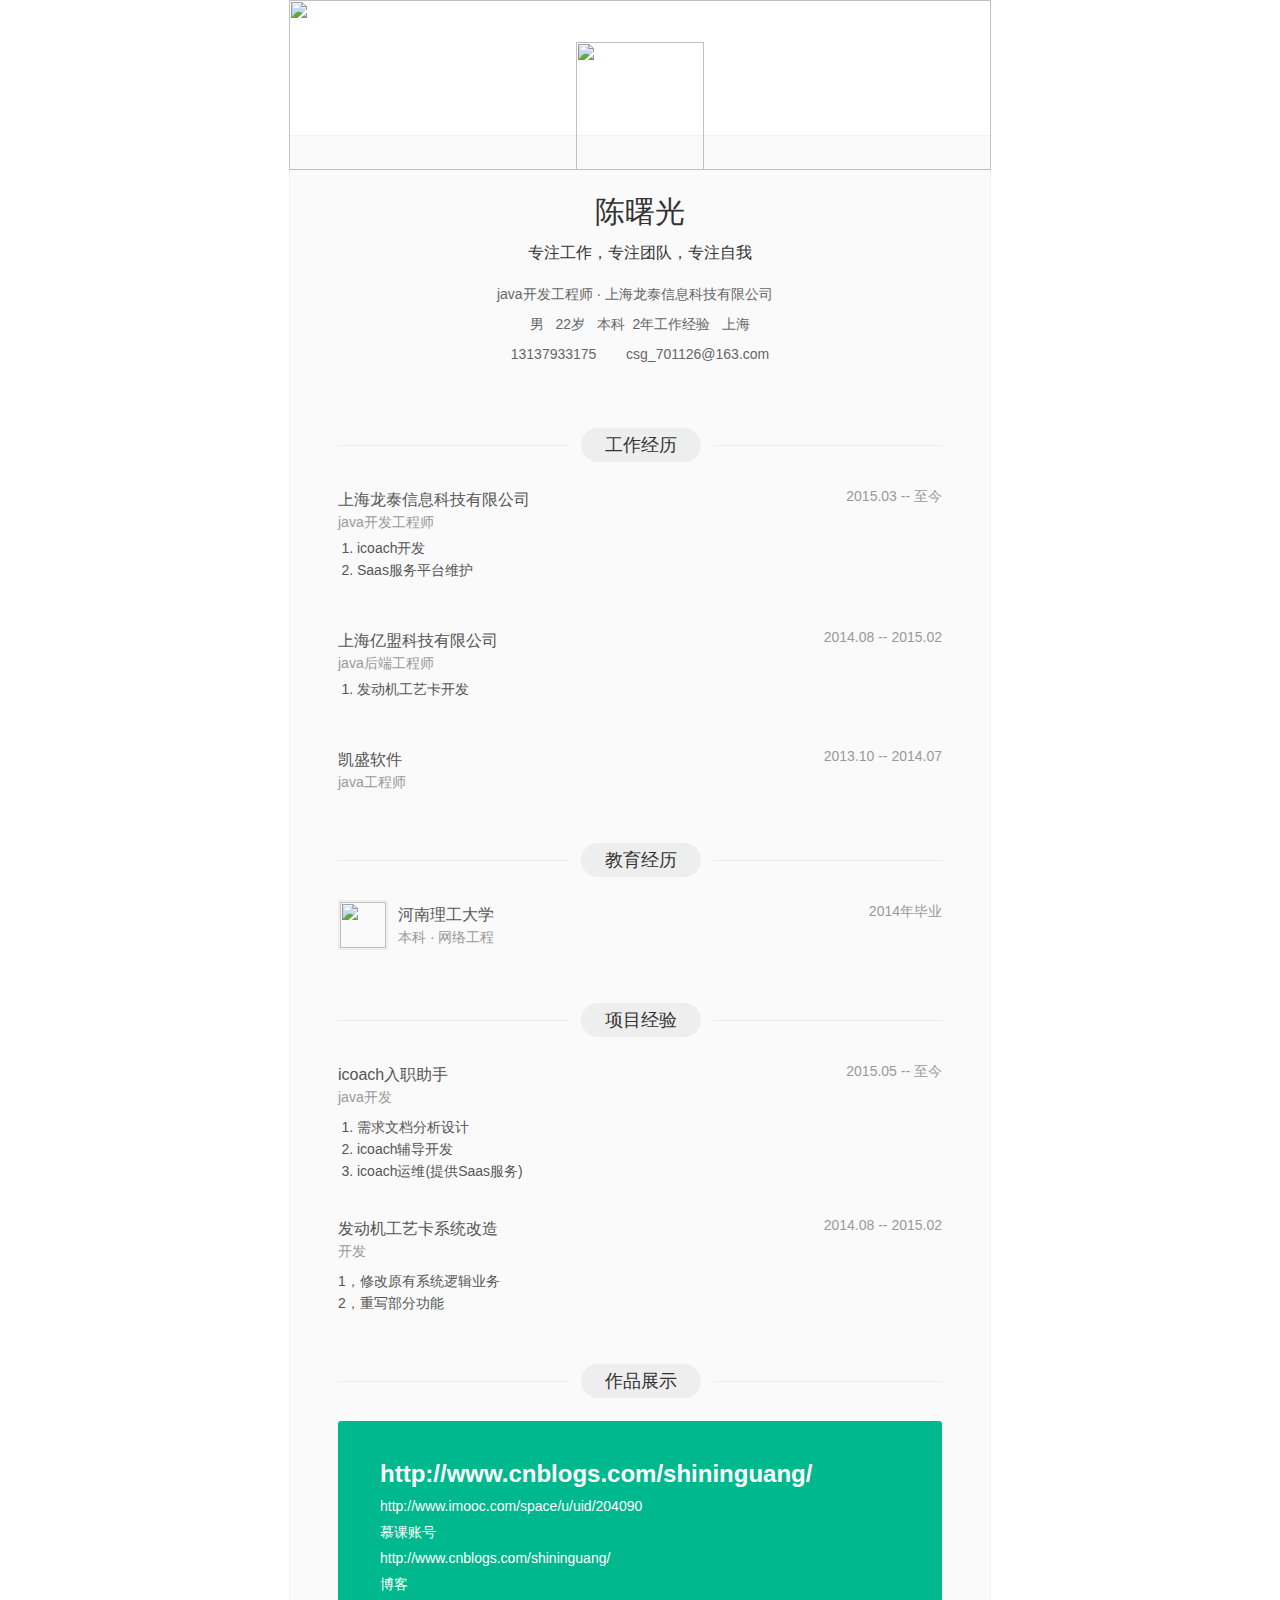
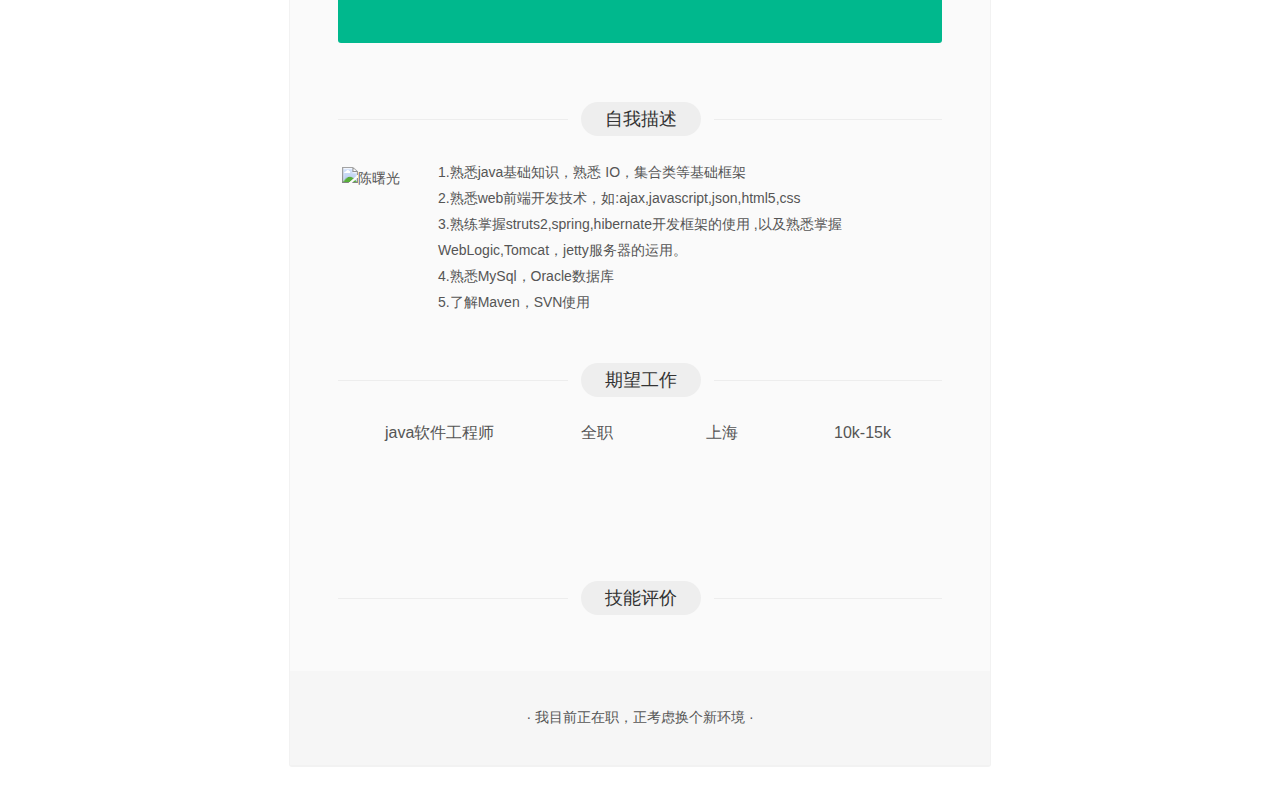
==== index.html @ 0f5e32e8 "Update index.html" ====
<!DOCTYPE HTML>
<html>
<head>
<meta http-equiv="X-UA-Compatible" content="IE=10;IE=9;IE=8;IE=7;IE=EDGE">
<meta http-equiv="Cache-Control" content="no-siteapp" />
<link rel="alternate" media="handheld" href="#" />
<link rel="stylesheet" type="text/css" href="stylesheets/resume.css" media="screen">
<meta charset="utf-8">
<title>陈曙光-java开发工程师-2年工作经验</title>
</head>
<body>
<div id="body">
    <div id="container">

	<div class="clearfixs mr_created mr_preview">
		<div class="mr_myresume_l mrcenter">
			<div id="mr_mr_head">
				<div class="m_portrait mr_top_bg">
					<img src="http://www.lagou.com//images/myresume/tou.png" class="opa" alt="" />
					<img src="http://www.lagou.com/image1/M00/06/23/CgYXBlTUe4uAPsIrAAAg6RRURH0422.png" width="120" height="120" alt="" />
				</div>
				<div class="mr_baseinfo">
					<i class="mr_left_bg"></i>
					<i class="mr_right_bg"></i>
					<div class="mr_p_name mr_w604 clearfixs">
						<span class="mr_name">陈曙光</span>
					</div>
					<div class="mr_p_introduce mr_w604 clearfixs">
						<span class="mr_intro">专注工作，专注团队，专注自我</span>
					</div>
					<div class="mr_p_info mr_infoed mr_w604 clearfixs">		
						<div class="info_t">
							<!--  需要加判断 -->
							<!-- 用户有工作经历没有教育经历 -->
								<!-- 如果用户选择的身份是教育经历 -->
									<span class="shenfen">
										<i></i>
										java开发工程师 · 上海龙泰信息科技有限公司
									</span>
								<!-- 否则根据用户是否是应届毕业生区分用户的身份 -->
						</div>						
						<div class="info_t">
							<span class="base_info"><i></i>男&nbsp;&nbsp;&nbsp;22岁&nbsp;&nbsp;&nbsp;本科
							<span class="job_span">&nbsp;2年工作经验</span><span class="birth_span dn">1992.10年出生</span>&nbsp;&nbsp;&nbsp;上海</span>
						</div>
						<div class="info_b">
							<span class="mobile"><i></i>13137933175</span>&nbsp;&nbsp;
							<span class="email"><i></i>csg_701126@163.com</span>
						</div>
						<div class="mr_sns">
						<!--   -------------------社交账号     -----------------       -->
						</div>
					</div>	
				</div>
			</div>	
			<!--                  工作经历                                                 -->
			<div class="mr_content">
				<div class="mr_w604">
					<div id="workExperience">
						<div>
							<div class="mr_moudle_head clearfixs">
								<div class="mr_head_l">
									<div class="mr_title">
										<span class="mr_title_l"></span><span class="mr_title_c"> 工作经历  </span><span class="mr_title_r"></span>
									</div>
								</div>
							</div>
							<div class="mr_moudle_content">
							<div class="list_show">
								<div class="mr_jobe_list">
								<div class="clearfixs">
									<div class="mr_content_l">
										<div class="l2">
											<h4>上海龙泰信息科技有限公司</h4>
											<span>java开发工程师</span>
										</div>
									</div>
									<div class="mr_content_r">
										<span>2015.03 -- 至今</span>
									</div>							
								</div>
								
								<div class="mr_content_m olpf">
									<ol>
 <li>icoach开发</li>
 <li>Saas服务平台维护</li>
</ol>
								</div>	
								</div>
								<div class="mr_jobe_list">
								<div class="clearfixs">
									<div class="mr_content_l">
										<div class="l2">
											<h4>上海亿盟科技有限公司</h4>
											<span>java后端工程师</span>
										</div>
									</div>
									<div class="mr_content_r">
										<span>2014.08 -- 2015.02</span>
									</div>							
								</div>
								
								<div class="mr_content_m olpf">
									<ol>
 <li>发动机工艺卡开发</li>
</ol>
								</div>	
								</div>
								<div class="mr_jobe_list">
								<div class="clearfixs">
									<div class="mr_content_l">
										<div class="l2">
											<h4>凯盛软件</h4>
											<span>java工程师</span>
										</div>
									</div>
									<div class="mr_content_r">
										<span>2013.10 -- 2014.07</span>
									</div>							
								</div>
								
								</div>
							</div>
							</div>						
						</div>
					</div>
					
					<div id="educationalBackground">
						<div>
							<div class="mr_moudle_head clearfixs">
								<div class="mr_head_l">
									<div class="mr_title">
										<span class="mr_title_l"></span><span class="mr_title_c">教育经历</span><span class="mr_title_r"></span>
									</div>
								</div>
								<!-- <div class="mr_head_r">
									<i></i><em>添加</em>
								</div> -->
							</div>
							<div class="mr_moudle_content">
							<div class="list_show">	
								<div class="clearfixs mb46 mr_jobe_list">
									<div class="mr_content_l">
										<div class="l1">
											<!-- 学校图片后台还没有给（待确认是否没有图片就不展示），参照工作经历 -->
											<img src="http://www.lagou.com/images/schoolBadge/f00c64aa94de47adae23fa635e32de83.jpeg"/>
										</div>
										<div class="l2">
											<h4>河南理工大学</h4>
											<span>本科 · 网络工程</span>
										</div>
									</div>
									<div class="mr_content_r">
										<span>2014年毕业</span>
									</div>							
								</div>
							</div>
							</div>						
						</div>
					</div>	
					
					<div id="projectExperience">
						<div>
							<div class="mr_moudle_head clearfixs">
								<div class="mr_head_l">
									<div class="mr_title">
										<span class="mr_title_l"></span><span class="mr_title_c">项目经验</span><span class="mr_title_r"></span>
									</div>
								</div>
							</div>
							<div class="mr_moudle_content" id="projectList">
								<div class="mr_jobe_list">
								<div class="clearfixs">
									<div class="mr_content_l">
										<div class="l2">
											<a class="projectTitle nourl">icoach入职助手</a>
											<p>java开发</p>
										</div>
									</div>
									
									<div class="mr_content_r">
										<span>2015.05 -- 至今</span>
									</div>							
								</div>
								<div class="mr_content_m olpf">
									<ol>
 <li>需求文档分析设计</li>
 <li>icoach辅导开发</li>
 <li>icoach运维(提供Saas服务)</li>
</ol>
								</div>	
								</div>	
								<div class="mr_jobe_list">
								<div class="clearfixs">
									<div class="mr_content_l">
										<div class="l2">
											<a class="projectTitle nourl">发动机工艺卡系统改造</a>
											<p>开发</p>
										</div>
									</div>
									
									<div class="mr_content_r">
										<span>2014.08 -- 2015.02</span>
									</div>							
								</div>
								<div class="mr_content_m olpf">
									<p>1，修改原有系统逻辑业务</p>
<p>2，重写部分功能</p>
								</div>	
								</div>	
							</div>						
						</div>
					</div>
					<!--                 作品展示                                                -->
					<div id="worksShow">
						<div>
							<div class="mr_moudle_head clearfixs">
								<div class="mr_head_l">
									<div class="mr_title">
										<span class="mr_title_l"></span><span class="mr_title_c">作品展示</span><span class="mr_title_r"></span>
									</div>
								</div>
							</div>
							<div class="mr_moudle_content">
								<div class="mr_work_online">
									<div class="mr_wo_show">
										<div>
											<div class="mr_c_r_t">
												&nbsp;
											</div>	
										</div>
										<div class="mr_self_site">
                                            <a class="mr_self_sitelink" href="http://www.cnblogs.com/shininguang/" target="_blank">http://www.cnblogs.com/shininguang/</a>
										</div>
										<div class="mr_wo_preview olpf"><p>http://www.imooc.com/space/u/uid/204090</p>
<p>慕课账号</p>
<p>http://www.cnblogs.com/shininguang/</p>
<p>博客</p></div>
									</div>																
								</div>
								
							</div>	
						</div>
					</div>	
					<!--               自我描述                                             -->
					<div id="selfDescription">
						<div>
							<div class="mr_moudle_head clearfixs">
								<div class="mr_head_l">
									<div class="mr_title">
										<span class="mr_title_l"></span><span class="mr_title_c">自我描述</span><span class="mr_title_r"></span>
									</div>
								</div>
							</div>
							<div class="mr_moudle_content clearfixs">
								<div class="mr_self_l">
									<!-- 自我描述头像为基本信息页面上传的头像，稍后和后台确认这个 -->
									<i></i>
									<img src="http://www.lagou.com/image1/M00/06/23/CgYXBlTUe4uAPsIrAAAg6RRURH0422.png" alt="陈曙光"/>
								</div>	
								<div class="mr_self_r">
									<p>1.熟悉java基础知识，熟悉 IO，集合类等基础框架 <br />2.熟悉web前端开发技术，如:ajax,javascript,json,html5,css <br />3.熟练掌握struts2,spring,hibernate开发框架的使用 ,以及熟悉掌握WebLogic,Tomcat，jetty服务器的运用。 <br />4.熟悉MySql，Oracle数据库<br />5.了解Maven，SVN使用</p> 								
								</div>														
							</div>						
						</div>
					</div>					
					<!--                   期望工作                                                  -->
					<div id="expectJob">
						<div>
						<div class="mr_moudle_head clearfixs mr_w604">
							<div class="mr_head_l">
								<div class="mr_title">
									<span class="mr_title_l"></span><span class="mr_title_c">期望工作</span><span class="mr_title_r"></span>
								</div>
							</div>
						</div>
						<div class="mr_moudle_content clearfixs mr_w604">
							<div class="expectjob_list">
								<input id="expHideId" type="hidden" value="$!expectJobses.id" />
								<div class="mr_job_info" data-id="$!expectJobses.id">
									<ul class="clearfixs">
										<li class="mr_name_li" ><i></i><span class="mr_job_name" title="java软件工程师">java软件工程师</span></li>
										<li class="mr_jobtype_li"> <i></i><span class="mr_job_type" title="$!expectJobses.positionType">全职</span></li>
										<li class="mr_city_li"> <i></i><span class="mr_job_adr" title="$!expectJobses.city">上海</span></li>
										<li class="mr_jobrange_li" ><i></i><span class="mr_job_range" title="$!expectJobses.salarys">10k-15k</span></li>
									</ul>
								</div>	
								<div class="mr_job_des">
									<i class="mr_job_t"></i>
									<i class="mr_job_b"></i>
									<div class="mr_expjob_content">
										<p>&nbsp;</p>
<p>&nbsp;</p>
									</div>	
								</div>
							</div>
						</div>						
					</div>
					</div>
					
					<div id="skillsAssess">
						<div>
							<div class="mr_moudle_head clearfixs">
								<div class="mr_head_l">
									<div class="mr_title">
										<span class="mr_title_l"></span><span class="mr_title_c">技能评价</span><span class="mr_title_r"></span>
									</div>
								</div>
							</div>
							<div class="mr_moudle_content">
							</div>						
						</div>
					</div>	
					
					<!--               自定义模块                                           -->
																			
				</div><!-- end  mr_w604 -->
				
				<div class="mr_self_state">
   	 				<div class="form_wrap mr_self_s resume_status">
						·&nbsp;我目前正在职，正考虑换个新环境&nbsp;·				   	 				
	   	 			</div>
				</div>
			</div>	
		  </div>
	    </div> 
	  </div><!-- end #container -->
	</div><!-- end #body -->
	<script src="javascript/resume.js" type="text/javascript"></script>
</body>
</html>
---- stylesheets/resume.css ----
body{margin: 0;padding: 0;font: 14px/22px "微软雅黑","宋体",Arial;color: #333;word-wrap: break-word;}
.clearfixs:before,.clearfixs:after{content:"";display:table;}
.clearfixs:after{display:block;clear:both;}
.clearfixs{*zoom:1;}
input[type="text"]:focus{border:1px solid #32dbb3;}
.mr_created input[type="text"]:focus{border-width:1px;}
.mr_content input[type="text"]:focus{border:none;}
.mr_created input{border:none;}
a:hover{color:#00b88d;}
.fl{float:left;}
h1, h2, h3, h4, h5 {
font-weight: normal;
}
/* 为创建在线简历 */
.dn{display:none;}
.mr_created input,.mr_created textarea{font-size:14px;}
.mr_uncreate *{list-style:none;}
.mr_uncreate *,.mr_created *{margin:0;padding:0;}
.mr_created .city_s .xl_list ,.mr_uncreate .city_s .xl_list{height:130px;}
.mr_created .mr_selCity,.mr_uncreate .mr_selCity{top:0;}
.mr_created .mr_selCity ul.mr_province ul,.mr_uncreate .mr_selCity ul.mr_province ul{width:287px;height:110px;padding:10px;}
.mr_created #mr_mr_head *,.mr_created .mr_myresume_r *{list-style:none;}
.mr_created #mr_mr_head{margin-bottom:0;}
.mr_created .mr_baseinfo{border-bottom:none;border-bottom-right-radius:0px;border-bottom-left-radius:0px;}
.mr_created .mr_infoed{margin-bottom:0px;}
.mr_myresume_l{float:left;width:702px;margin-bottom:20px;}
#mr_mr_head{margin-bottom:22px;}
.mr_created #mr_mr_head{margin-bottom:0;}
.mr_created #mr_mr_head *,.mr_created .mr_myresume_r *{list-style:none;}
.mr_top_bg{position:relative;height:135px;background:url(http://www.lagou.com/images/myresume/head_bg.jpg);z-index:2;}
.mr_top_bg *{position:absolute;width:128px;height:128px;top:42px;left:287px;}  
.mr_top_bg .opa{top:0px;left:0;width:100%;height:170px;z-index:2;}
.mr_top_bg input{opacity:0;filter:alpha(opacity:0);cursor:pointer;border-radius:50%;}
.mr_top_bg .shadow{width:116px;height:116px;top:47px;left:293px;display:none;}
.mr_baseinfo{position:relative;min-height:118px;padding:56px 0 10px 0;background-color: #fafafa;border:1px solid #f2f2f2;border-bottom-right-radius:3px;border-bottom-left-radius:3px;}
.mr_left_bg,.mr_right_bg{position:absolute;background: url(http://www.lagou.com/images/myresume/top_bg.png) no-repeat;width:12px;height:34px;top:76px;}
.mr_left_bg{left:-1px;background-position:0 0;}
.mr_right_bg{right:-2px;background-position:-40px 0;}
.mr_my_qr{position:absolute;cursor:pointer;z-index:10;right:52px;top:0;width:48px;height:50px;background:#f2f2f2 url(http://www.lagou.com/images/myresume/qr_bg.png) 10px 10px no-repeat;}
.mr_my_qr .dropdown_menu {width:288px;height:154px;background:url(http://www.lagou.com/images/qr/saowo_bg.png) no-repeat;color: #fff;display:block;padding:18px 8px 8px 8px;margin:50px 0 0 -220px;opacity: 0;visibility: hidden;-webkit-transition:.25s;transition:.25s;}
.open>.dropdown_menu{margin-top:58px !important;*margin:70px 0 0 -220px !important;opacity:1;visibility:visible}

.mr_w604{width:604px;margin:0 auto;}
.mr_p_name{height:40px;line-height:38px;margin-bottom:8px;}
.mr_name{display:block;height:40px;width:468px;margin:0 auto;line-height:40px;font-size:30px;color:#333;text-align:center;}
.mr_intro{display:block;color:#333;text-align:center;margin:0 auto;}
.mr_p_introduce .mr_intro{font-size:16px;width:468px;line-height:26px;}
.mr_p_introduce .mr_intro_grey{color:#bdbdbd;font-style: italic;}
.mr_edit{float:right;margin-right:12px;cursor:pointer;}
.mr_edit em{font-size:16px;color:#00b38a;}
.mr_edit i{display:inline-block;width:12px;height:14px;background:url(../images/myresume/icons_mr.png) -53px -6px no-repeat;margin-right:7px;}
.mr_edit *{vertical-align: middle;}
.mr_active{background-color: #fefef2;}
/* 未创建在线 基本信息 */
.mr_myresume_l input{margin:0;}
.mr_p_info{position:relative;color:#666;padding:5px 0 7px 0;}
.mr_p_info .mr_edit{position:absolute;right:0px;top:4px;}
.mr_edit i {display: inline-block;width: 12px;height: 14px;background: url(http://www.lagou.com/images/myresume/icons_mr.png) -53px -6px no-repeat;margin-right: 7px;}
.mr_name_edit,.mr_intro_edit{padding-left:154px;margin-bottom:8px;}
.mr_name_edit input,.mr_name_edit a,.mr_intro_edit input,.mr_introduce_edit *{vertical-align: middle;}
.mr_name_edit .ed_name,.mr_intro_edit .ed_name{width:368px; height:30px;border:1px solid #eeeff1;-moz-border-radius:3px;-webkit-border-radius:3px;border-radius:3px;margin:0;text-align:center;font: 30px/30px "微软雅黑","宋体",Arial;margin-right:12px;}
.mr_name_edit input[type="text"]:focus,.mr_intro_edit input[type="text"]:focus{border-width:1px;}
.mr_name_edit .save,.mr_intro_edit .save{border:none;margin:0;display:inline;padding:0 11px;*padding:0 4px;font-size:14px;height:30px;text-align:center;line-height:30px;color:#fff;background-color: #00b38a;-moz-border-radius:3px;-webkit-border-radius:3px;border-radius:3px;margin-right:12px;}
.mr_intro_edit .ed_name{font-size:16px;}
.mr_name_edit .cancel,.mr_intro_edit .cancel{color:#00b38a;}
.mr_p_info .info_t{text-align:center;margin-bottom:8px;}
.mr_p_info .info_b{text-align:center;}
.mr_p_info .mobile{margin-right:18px;}
.mr_p_info .mobile i{width:12px;height:14px;background-position:-131px -70px;}
.mr_p_info .email i{width:14px;height:10px;background-position:-150px -73px;}
.mr_info_edit{padding:40px 0 50px 155px;background-color:#fefef2;}
.mr_info_edit label{display:block;color:#afafa9;padding-bottom:4px;padding-left:3px;}
.mr_info_on{padding-left:83px;}
.form_wrap{position:relative;cursor:pointer;width:396px;height:46px;border:1px solid #f1f3e9;background-color:#fff;-moz-border-radius:3px;-webkit-border-radius:3px;border-radius:3px;margin-bottom:9px;}
.form_wrap .mr_button{text-align:left;padding-left:17px;width:327px;height:46px;background-color:#fff;}
.form_wrap .mr_input{width:327px;padding:0 0 0 17px;border:none;height:46px;}
.form_wrap .mr_input:focus{border:none;}
.form_wrap  .mr_selCity{width:395px;}
.form_wrap_y .mr_button{width:150px;}
.mr_sns_m .mr_button:focus{border:none;}
.mr_sj{position:absolute;right:18px;top:20px;border: 6px solid #fff;border-color: #d3d3d3 transparent transparent;display: block;font-size: 0px;height: 0;width: 0;}
.form_wrap_y .xl_list{width:190px;}
.xl_list{position:absolute;top:49px;left:-1px;z-index:2;width:395px;background-color:#fff;border:1px solid #e7e7e7;box-shadow:2px 2px 4px #efefe4;-moz-border-radius:3px;-webkit-border-radius:3px;border-radius:3px;}
.xl_list li{height:36px;line-height:36px;padding-left:17px;}
.xl_list li:hover{background-color:#f4f4f4;}
.xl_list .mr_selCity{margin:0;}
.xl_list *{list-style:none;}
.form_wrap_y{width:188px;}
.mr_basic .mr_basicform .mr_topdegree ul li,.mr_basic .mr_basicform .mr_workyear ul li,.mr_selCity ul.mr_province li,.mr_selCity ul.mr_province li,.mr_education ul li{ height: 33px;font-size: 14px;padding-left: 15px;line-height: 33px; cursor: pointer;}
.mr_selCity ul.mr_province li{padding: 0;text-align: center;}
.mr_selCity{height: 130px; background: #fff;width: 300px; overflow: hidden; margin-left: -1px;top: 45px; position: absolute;box-shadow:2px 2px 4px #efefe4;-moz-border-radius:3px;-webkit-border-radius:3px;border-radius:3px;border:1px solid #e7e7e7;}
.mr_selCity{height: 130px; background: #fff;width: 300px; overflow: hidden; margin-left: -1px;top: 45px; position: absolute;box-shadow:2px 2px 4px #efefe4;-moz-border-radius:3px;-webkit-border-radius:3px;border-radius:3px;border:1px solid #e7e7e7;}
.mr_selCity ul.mr_province{width: 90px; border-right: 1px solid #ececec;font-size: 14px;text-align: center;line-height: 33px; height: 130px; overflow: auto;}
.mr_selCity ul.mr_province li span{ cursor: pointer; display: inline-block;width: 73px;}
.mr_selCity ul.mr_province li ul{position: absolute;top:0;left: 90px;width: 209px;height: 130px;overflow: auto; color: #555}
.mr_selCity ul.mr_province li ul li{float: left;padding: 0px 8px;border-radius: 3px;margin:4px;height: 23px; line-height: 23px; cursor: pointer;}
.mr_locks{position:absolute;width:30px;height:30px;top:8px;right:8px;background:url(http://www.lagou.com/images/myresume/icons_mr.png) -144px -83px no-repeat;}

/*已创建在线简历*/
.mr_p_introduce{min-height:34px;line-height:32px;margin-bottom:4px;}
.mr_add_m{position:absolute;top:44px;left:0;padding:18px 0 0 20px;background-color:#fff;z-index:2;border:1px solid #e7e7e7;box-shadow:2px 2px 4px #efefe4;-moz-border-radius:3px;-webkit-border-radius:3px;border-radius:3px;}
.mr_add_m li.mr0{margin-right:0;}
.mr_month .mr0{margin-right:0;}
.mr_year_se span i,.mr_year_se span em{vertical-align:middle;}
.mr_year_se i{margin-right:11px;}
.mr_years,.mr_man{margin-right:12px;}
span.mr_man,span.mr_women{width:63px;padding-left:27px;color:#b5b5b5;;height:46px;line-height:46px;border:1px solid #f1f3e9;background-color:#fff;-moz-border-radius:3px;-webkit-border-radius:3px;border-radius:3px;cursor:pointer;}
span.active{color:#333;}
span.mr_man i,span.mr_women i{display:inline-block;width:16px;height:16px;background:url(http://www.lagou.com/images/myresume/icons_mr.png) no-repeat;}
span.mr_man i{background-position:-4px -25px;}
span.mr_man i.active{background-position:-4px -5px;}
span.mr_women i{background-position:-27px -25px;}
span.mr_women i.active{background-position:-27px -5px;}
.sns_area .mr_sns_m{position:relative;width:534px;margin-bottom:16px;}
.mr_add_sns{position:relative;}
.mr_add_sns i,.mr_add_sns em{vertical-align:middle;}
.mr_add_sns i{display:inline-block;margin-right:10px;width:15px;height:15px;background:url(http://www.lagou.com/images/myresume/icons_mr.png) -5px -69px no-repeat;}
.mr_add_sns em{color:#afafa9;}
.mr_add_m i,.mr_add_m em{position:absolute;background:none;top:-16px;border: 8px solid #e7e7e7;border-color: transparent transparent #e7e7e7;display: block;font-size: 0px;height: 0;width: 0;}
.mr_add_m em{border-color: transparent transparent #fff;top:-15px;}
.mr_add_m ul{width:276px;}
.mr_add_m li{float:left;width:42px;height:42px;margin:0 4px 10px 0;}
.mr_add_m li.mr0{margin-right:0;}
.mr_add_m .sns1{background:url(http://www.lagou.com/images/myresume/sns_bg.png) -2px 3px no-repeat;}
.mr_add_m .sns2{background:url(http://www.lagou.com/images/myresume/sns_bg.png) -54px 3px no-repeat;}
.mr_add_m .sns3{background:url(http://www.lagou.com/images/myresume/sns_bg.png) -106px 3px no-repeat;}
.mr_add_m .sns4{background:url(http://www.lagou.com/images/myresume/sns_bg.png) -158px 3px no-repeat;}
.mr_add_m .sns5{background:url(http://www.lagou.com/images/myresume/sns_bg.png) -210px 3px no-repeat;}
.mr_add_m .sns6{background:url(http://www.lagou.com/images/myresume/sns_bg.png) -261px 3px no-repeat;}
.mr_add_m .sns7{background:url(http://www.lagou.com/images/myresume/sns_bg.png) -312px 3px no-repeat;}
.mr_add_m .sns8{background:url(http://www.lagou.com/images/myresume/sns_bg.png) -364px 3px no-repeat;}
.mr_add_m .sns9{background:url(http://www.lagou.com/images/myresume/sns_bg.png) -415px 3px no-repeat;}
.mr_add_m .sns10{background:url(http://www.lagou.com/images/myresume/sns_bg.png) -467px 3px no-repeat;}
.mr_add_m .sns11{background:url(http://www.lagou.com/images/myresume/sns_bg.png) -518px 3px no-repeat;}
.mr_add_m .sns12{background:url(http://www.lagou.com/images/myresume/sns_bg.png) -570px 3px no-repeat;}

.mr_add_m .sns1.active{background:url(http://www.lagou.com/images/myresume/sns_bg.png) -1px -43px no-repeat;}
.mr_add_m .sns2.active{background:url(http://www.lagou.com/images/myresume/sns_bg.png) -54px  -43px no-repeat;}
.mr_add_m .sns3.active{background:url(http://www.lagou.com/images/myresume/sns_bg.png) -106px  -43px no-repeat;}
.mr_add_m .sns4.active{background:url(http://www.lagou.com/images/myresume/sns_bg.png) -158px  -43px no-repeat;}
.mr_add_m .sns5.active{background:url(http://www.lagou.com/images/myresume/sns_bg.png) -210px  -43px no-repeat;}
.mr_add_m .sns6.active{background:url(http://www.lagou.com/images/myresume/sns_bg.png) -261px  -43px no-repeat;}
.mr_add_m .sns7.active{background:url(http://www.lagou.com/images/myresume/sns_bg.png) -313px  -43px no-repeat;}
.mr_add_m .sns8.active{background:url(http://www.lagou.com/images/myresume/sns_bg.png) -364px  -43px no-repeat;}
.mr_add_m .sns9.active{background:url(http://www.lagou.com/images/myresume/sns_bg.png) -415px  -43px no-repeat;}
.mr_add_m .sns10.active{background:url(http://www.lagou.com/images/myresume/sns_bg.png) -467px  -43px no-repeat;}
.mr_add_m .sns11.active{background:url(http://www.lagou.com/images/myresume/sns_bg.png) -518px  -43px no-repeat;}
.mr_add_m .sns12.active{background:url(http://www.lagou.com/images/myresume/sns_bg.png) -570px  -43px no-repeat;}
.mr_add_op{padding:10px 0;margin-left:-20px;background-color:#fafafa;}
.mr_add_op a{vertical-align:middle;}
.mr_add_op .mr_none_my{float:left;color:#b5b5b5;padding:6px 0;margin-left:20px;}
.mr_add_op .sns_cancel,.mr_add_op .sns_save{float:right;padding:6px 13px;text-align:center;}
.mr_add_op .sns_save{background-color:#00b88d;color:#fff;-moz-border-radius:3px;-webkit-border-radius:3px;border-radius:3px;}
.sns_add{cursor:pointer;}
.mr_sns_m i{position:absolute;left:-43px;top:7px;width:30px;height:30px;background:url(http://www.lagou.com/images/myresume/sns_bg.png) no-repeat;}
.mr_sns_m .mr_button{width:467px;padding:0 0 0 17px;border:none;}
.mr_sns_m em{position:absolute;width:20px;height:20px;right:10px;top:13px;}
.mr_sns_m .mr_ok{background:url(http://www.lagou.com/images/myresume/icons_mr.png) -4px -46px no-repeat;}
#expectJob .mr_moudle_content{padding-bottom:25px;}
/*在线简历页面主内容区域*/
.mr_myresume_l .mr_content{padding-top:26px;background-color: #fafafa;border: 1px solid #f2f2f2;border-bottom:2px solid #f2f2f2;border-top:none;border-bottom-right-radius: 3px;border-bottom-left-radius: 3px;}
.mr_moudle_head{margin-bottom:23px;}
#customBlock .mr_moudle_head{margin-bottom:33px;}
.mr_moudle_head .mr_head_l{float:left;}
.mr_moudle_head .mr_head_r{float:right;margin-top:3px;cursor:pointer;}
.mr_title span{vertical-align:middle;display:inline-block;}
.mr_title .mr_title_l{width:230px;height:0;border-top:1px solid #ededed;}
.mr_title .mr_title_c{font-size:18px;padding:6px 24px;text-align:center;background-color:#eee;-moz-border-radius:26px;-webkit-border-radius:26px;border-radius:26px;margin:0 13px;}
.mr_title .mr_title_r{width:152px;height:0;border-top:1px solid #ededed;}
.mr_moudle_head .mr_head_r *{vertical-align:middle;}
.mr_moudle_head .mr_head_r em{font-size:16px;color:#00b88d;}
.mr_moudle_head .mr_head_r i{display: inline-block;width: 15px;height: 15px;background: url(http://www.lagou.com/images/myresume/icons_mr.png) -5px -69px no-repeat;margin-right:6px;}
.mr_moudle_content{padding-bottom:21px;color:#555;font-size:14px;} /* 块  margin-bottom 48*/
.mr_moudle_content .mr_content_l{float:left;max-width: 445px;}
.mr_moudle_content .mr_content_r{float:right;}
.mr_content_l .l1{float:left;margin-right:10px;}
.mr_content_l .l2{position: relative;float: left;padding-top: 10px;max-width: 380px;}
#workExperience .mr_content_l .l2,#educationalBackground .mr_content_l .l2{padding-top:4px;}
.mr_content_l .l2 a.projectTitle{/* position:relative; */font-size:16px;color:#555;text-decoration:none}
.mr_content_l .l2 a.projectTitle:hover{color:#00b88d}
.mr_content_l .l2 a.nourl{cursor:default;}
.mr_content_l .l2 a.nourl:hover{color:#555;}
.mr_content_l .l2 p{color:#999;}
.mr_content_l .l2 a.projectTitle span{position:absolute;top:14px;right:-18px;width:12px;height:12px;background:url(http://www.lagou.com/images/myresume/icons_mr.png) -95px -197px no-repeat;}
.mr_content_l .l1 img{width:46px;height:46px;border:2px solid #eee;}
.mr_content_l .l2 h4{font-size:16px;}
.mr_content_l .l2 span{color:#999;display:block;}
.mr_c_r_t{text-align:right;margin:5px 0 2px 0;*margin-top:8px;float:none;}
.mr_content_r span{color:#999;}
.mr_content_m{padding:14px 0 0 0px;*padding-left:1px;color:#555;}
.mb46{margin-bottom:46px;}
.mr_jobe_list{padding-bottom:44px;}
/* #educationalBackground .mr_moudle_content{padding-bottom:15px;} */
.mr_wo_show{padding:13px 18px 46px 42px;background-color:#00b88d;margin-bottom:38px;-moz-border-radius:3px;-webkit-border-radius:3px;border-radius:3px;}
.mr_wo_show p{line-height:26px;color:#fff;}
.mr_self_site{color:#fff;margin-bottom:8px;font-size:24px;}
.mr_self_sitelink {font-weight:bold;text-decoration:none;/* display:inline-block;width:558px; */word-break:break-all;color: #fff;}
.mr_self_sitelink:hover{color:#fff;}
.mr_wo_show .mr_c_r_t em{color:#50f9d2;}
.mr_wo_show .mr_c_r_t i{background:url(http://www.lagou.com/images/myresume/icons_mr.png) -131px -115px no-repeat;}
.wh43{width:100%;}
.mr_work_upload .l2 span{display:inline-block;}
.mr_wu_con .mr_work_title{margin:0 6px;}
.mr_wu_show{margin-bottom:20px;}
.mr_wu_show .mr_c_r_t{padding-top:4px;}
.mr_wu_con .l2 span{color:#333;}
.mr_wu_show .mr_wu_con_m{color:#555;}
.mr_self_l{position:relative;height:81px;}
#selfDescription .mr_head_r i,#expectJob .mr_head_r i,#skillsAssess .mr_head_r i,#customBlock .mr_head_r i{display: inline-block;width: 15px;height: 15px;background: url(http://www.lagou.com/images/myresume/icons_mr.png) -53px -6px no-repeat;margin-right: 7px;}
/* .mr_self_l img{width:73px;height:73px;border-radius:50%;border:4px solid #f7f7f7;box-shadow:0px 2px 3px #dfdfdf;} */
.mr_self_l img{position:absolute;left:4px;width:73px;height:73px;top:8px;}
.mr_self_l i{position:absolute;z-index:2;width:81px;height:81px;background:url(http://www.lagou.com/images/myresume/mr_txs.png) no-repeat;} 
.mr_moudle_content .mr_self_l{float:left;width:100px;padding-top:5px;}
.mr_moudle_content .mr_self_r{float:left;width:504px;color:#555;line-height:26px;}
#selfDescription .mr_moudle_content{padding-bottom:48px;}
#expectJob .expectjob_list{position:relative;}
#expectJob .mr_job_des i{position:absolute;width:32px;height:31px;background:url(http://www.lagou.com/images/myresume/icons_mr.png) no-repeat;}
#expectJob .mr_moudle_content .mr_job_t{left:0;top:1px;background-position:-160px -110px;}
#expectJob .mr_moudle_content .mr_job_b{right:0;bottom:5px;background-position:-160px -153px;}
.mr_moudle_content .mr_job_info{text-align:center;padding-left:28px;}
.mr_job_info{color:#555;}
.mr_job_info li{list-style:none;float:left;text-align:left;height:24px;line-height:24px;overflow:hidden;white-space:nowrap;text-overflow: ellipsis;}
.mr_name_li{width:188px;}
.mr_jobtype_li{width:128px;}
.mr_city_li{width:124px;}
.mr_sns .sns10 span{min-width:56px;}
.mr_jobrange_li{width:94px;}
.mr_job_info i{display:inline-block;margin-right:10px;background:url(http://www.lagou.com/images/myresume/icons_mr.png) no-repeat;}
.mr_name_li i{width:9px;height:19px;background-position:-97px -220px;}
.mr_jobtype_li i{width:17px;height:17px;background-position:-93px -247px;}
.mr_city_li i{width:14px;height:17px;background-position:-93px -273px;}
.mr_jobrange_li i{width:18px;height:18px;background-position:-92px -294px;}
.mr_job_info li *{vertical-align:middle;}
.mr_job_info li{overflow:hidden;white-space:nowrap;text-overflow: ellipsis;}

.mr_job_info p .mr_333{color:#333;}
.expectjob_list .mr_job_des {position:relative;margin-top:28px;padding:15px 38px 25px 50px;}.mr_moudle_content .mr_job_info{text-align:center;}
.mr_job_info{color:#555;}
.mr_job_info p .mr_333{color:#333;}
.expectjob_list .clearfixs li{font-size:16px;}
/* 
#skillsAssess{padding-bottom:50px;}
.mr_skill_con{padding-left:20px;margin-bottom:18px;}
.mr_skill_con span{vertical-align:middle;display:inline-block;}
.mr_skill_con .mr_skill_name{width:90px;height:22px;text-align:right;margin-right:13px;word-wrap:break-word;white-space:nowrap;overflow:hidden;text-overflow: ellipsis;}
.mr_skill_con .mr_skill_name:after{
content:"...";
}
.mr_skill_con .mr_skill_plan{position:relative;width:420px;height:8px;border-radius:4px;background-color:#eee;margin-right:21px;overflow:hidden;}
.mr_skill_plan em{position:absolute;left:0;top:0;display:inline-block;height:8px;width:370px;background-color:#00b88d;border-radius:4px;overflow:hidden;} */
#skillsAssess{padding-bottom:12px;}
.mr_skill_con{padding-left:16px;margin-bottom:14px;position:relative;}
.mr_skill_con span{vertical-align:middle;display:inline-block;}
.mr_skill_con .mr_skill_name{width:90px;height:22px;text-align:right;margin-right:13px;word-wrap:break-word;white-space:nowrap;overflow:hidden;text-overflow: ellipsis;}
/* .mr_skill_con .mr_skill_name:after{
content:"...";
} */
.mr_skill_con .mr_skill_plan{position:relative;width:410px;height:8px;border-radius:4px;background-color:#eee;margin-right:21px;overflow:hidden;}
.mr_skill_plan em{position:absolute;left:0;top:0;display:inline-block;height:8px;background-color:#00b88d;border-radius:4px;overflow:hidden;}
.mr_skill_con .mr_skill_delete{width:13px;height:13px;background:url(http://www.lagou.com/images/myresume/skill_delete.png) center top no-repeat;cursor:pointer;}
.mr_moudle_content .mr_skill_add{padding-left:125px;*padding-left:104px;color:#999999;font-size:16px;}
.mr_skill_add span{display:inline-block;width:88px;text-indent:22px;background:url(http://www.lagou.com/images/myresume/skill_add.png) left 3px no-repeat;cursor:pointer;}
#customBlock{padding-bottom:30px;}
#customBlock .mr_title{position:relative;}
.mr_title .cust_title{position:absolute;top:-4px;left: 50%;padding:0 13px;background-color:#FAFAFA;}
#customBlock #width604{width:604px;}
#customBlock .mr_line_tl{width:528px;height: 0;border-top: 1px solid #ededed;}
.cust_title span{padding:6px 24px;text-align: center;font-size: 18px;background-color: #eee;-moz-border-radius: 26px;-webkit-border-radius: 26px;border-radius: 26px;}
#customBlock .mr_prolink .mr_btn{width:484px;}
.mr_skill_con .mr_skill_circle{display:inline-block;width:20px;height:19px;position:absolute;left:122px;top:3px;background:url(http://www.lagou.com/images/myresume/skill_circle.png) no-repeat center top;}
.mr_skill_circle em{display:inline-block;width:29px;height:23px;position:absolute;right: -4px;top: -22px;text-align: center;line-height:18px;padding: 0px;color: #ffffff;background:url(http://www.lagou.com/images/myresume/skill_img.png) center top no-repeat;font-size:10px;}


/****一句话介绍****/
.mrcenter{margin:0 auto 20px auto; float:none;}

/*创建在线简历   基本信息样式*/
.mr_infoed{margin-bottom:63px;}
.mr_created .mr_infoed{margin-bottom:0px;}
.mr_p_info .shenfen{margin-right:10px;}
.mr_p_info .shenfen i{width:14px;height:12px;background-position:-90px -72px;}
.mr_p_info .base_info{}
.mr_p_info .base_info i{width:13px;height:13px;background-position:-111px -70px;}
.mr_p_info .base_info em{margin-right:12px;}
.mr_p_info .base_info em.mr0{margin:0;}
#workExperience .mr_content_m{padding:4px 0 1px 0;}
#workExperience .list_show{padding-bottom:6px;}
#workExperience .mr_moudle_content{padding-bottom:0;}
#educationalBackground .mb46{margin-bottom:0;}
#educationalBackground .mr_moudle_content{padding-bottom:5px;}
#projectExperience .mr_content_m{padding-top:8px;}
#projectExperience .mr_jobe_list{padding-bottom:32px;}
#projectExperience .mr_moudle_content{padding-bottom:18px;}
.mr_sns a{position:relative;display:inline-block;width:30px;background:none;height:30px;margin:0 8px;}
.mr_sns a span{position:absolute;min-width:28px;display:none;top:-29px;left:50%;height:20px;line-height:20px;line-height:18px\9;color:#fff;text-align:center;background-color:#666660;padding:0 10px;-moz-border-radius:10px;-webkit-border-radius:10px;border-radius:10px;}
.mr_sns a em{position:absolute; top:20px;left:50%;margin-left:-4px;font-size:0px; height:0; width:0; border-width:4px 4px 0; border-style:solid dashed; border-color:#666 transparent transparent;overflow: hidden;-webkit-transition:all 0.4s ease 0s;-moz-transition:all 0.4s ease 0s;-o-transition:all 0.4s ease 0s;transition:all 0.4s ease 0s;}
.mr_sns .mr0{margin-right:0;}
.mr_sns i{display:inline-block;width:30px;background:none;height:30px;margin-right:17px;}
.mr_sns .sns1,.mr_sns_m .sns1,.mr_add_m .sns1{background:url(http://www.lagou.com/images/myresume/sns_bg.png) -4px -5px no-repeat;}
.mr_sns .sns2,.mr_sns_m .sns2,.mr_add_m .sns2{background:url(http://www.lagou.com/images/myresume/sns_bg.png) -56px -5px no-repeat;}
.mr_sns .sns3,.mr_sns_m .sns3,.mr_add_m .sns3{background:url(http://www.lagou.com/images/myresume/sns_bg.png) -108px -5px no-repeat;}
.mr_sns .sns4,.mr_sns_m .sns4,.mr_add_m .sns4{background:url(http://www.lagou.com/images/myresume/sns_bg.png) -160px -5px no-repeat;}
.mr_sns .sns5,.mr_sns_m .sns5,.mr_add_m .sns5{background:url(http://www.lagou.com/images/myresume/sns_bg.png) -212px -5px no-repeat;}
.mr_sns .sns6,.mr_sns_m .sns6,.mr_add_m .sns6{background:url(http://www.lagou.com/images/myresume/sns_bg.png) -263px -5px no-repeat;}
.mr_sns .sns7,.mr_sns_m .sns7,.mr_add_m .sns7{background:url(http://www.lagou.com/images/myresume/sns_bg.png) -314px -5px no-repeat;}
.mr_sns .sns8,.mr_sns_m .sns8,.mr_add_m .sns8{background:url(http://www.lagou.com/images/myresume/sns_bg.png) -366px -5px no-repeat;}
.mr_sns .sns9,.mr_sns_m .sns9,.mr_add_m .sns9{background:url(http://www.lagou.com/images/myresume/sns_bg.png) -417px -5px no-repeat;}
.mr_sns .sns10,.mr_sns_m .sns10,.mr_add_m .sns10{background:url(http://www.lagou.com/images/myresume/sns_bg.png) -469px -5px no-repeat;}
.mr_sns .sns11,.mr_sns_m .sns11,.mr_add_m .sns11{background:url(http://www.lagou.com/images/myresume/sns_bg.png) -520px -5px no-repeat;}
.mr_sns .sns12,.mr_sns_m .sns12,.mr_add_m .sns12{background:url(http://www.lagou.com/images/myresume/sns_bg.png) -572px -5px no-repeat;}
.mr_infoed .mr_sns{text-align:center;padding-top:20px;}
#projectExperience .mr_content_l .l2{padding-top:4px;}
.mr_ope .mr_delete{position:relative;cursor:pointer;float:right;font-size:16px;color:#ff685e;margin-top:13px;}
.mr_ope{padding-top:34px;}
.mr_ope .mr_save,.mr_ope .mr_cancel{padding:12px 18px;font-size:16px;vertical-align:middle;}
.mr_cancel{color:#00b88d;}
.mr_save{background-color:#00b38a;margin-right:5px;color:#fff;-moz-border-radius:3px;-webkit-border-radius:3px;border-radius:3px;}

/*底部求职者职场状态*/
.mr_self_state{position:relative;height:94px;background-color:#f6f6f6;color:#555;font-size:14px;text-align: center;}
.mr_self_state *{list-style:none;}
.mr_self_state .form_wrap{position:absolute;top:50%;left:50%;margin:-24px 0 0 -135px;border:1px solid #eaeced;width:270px;}
.mr_self_state .mr_button{width:240px;}
.mr_self_state .select_color{border-color:#32dbb3;}
.mr_self_state .xl_list{width:270px;}
.mr_bottom{margin-top:5px;}
.mr_bottom *{list-style:none;}
.mr_bottom .mr_bottom_l{float:left;position:relative;cursor:pointer;}
.mr_bottom .mr_bottom_r{float:right;}
.mr_bottom_l i{display:inline-block;margin-right:10px;width:16px;height:12px;background:url(http://www.lagou.com/images/myresume/icons_mr.png) -90px -140px no-repeat;}
.mr_bottom_l em{color:#c5c5c5;}
.mr_bottom .mr_down:hover em{color:#333;}
.mr_bottom .mr_down:hover i{background:url(http://www.lagou.com/images/myresume/icons_mr.png) -117px -140px no-repeat;}
.mr_bottom_r{text-align:right;color:#c6c6c6;}
.mr_bottom_l .mr_down_tip{position:absolute; width:96px;height:116px;top:-126px;left:12px;background-color:#fff;border:1px solid #e7e7e7;-moz-border-radius:3px;-webkit-border-radius:3px;border-radius:3px;}
.mr_down_tip i, .mr_down_tip em {position: absolute;background: none;border: 8px solid #e7e7e7;border-color:#e7e7e7 transparent transparent;display: block;font-size: 0px;height: 0;width: 0;}
.mr_down_tip i{right:2px;bottom:-16px;}
.mr_down_tip em{right:12px;bottom:-15px;border-color:#fff transparent transparent;;}
.mr_down_tip li{height:38px;line-height:38px;}
.mr_down_tip li a{display:block;text-align:center;}
.mr_down_tip li.active a{background-color:#00b88d;color:#fff;}
.mr_sns_m .mr_no{background:url(http://www.lagou.com/images/myresume/icons_mr.png) -28px -46px no-repeat;}
.mr_sns_m .sns_del{position:absolute;width:16px;height:16px;right:-30px;top:15px;background:url(http://www.lagou.com/images/myresume/icons_mr.png) -57px -49px no-repeat;}
.mr_add_sns{position:relative;}
.m_portrait{width:100%;height:135px;position:relative;z-index:2;background:url(http://www.lagou.com/images/myresume/head_bg.jpg) no-repeat;}
.m_portrait .opa{position:absolute;}
.mr_wo_preview ol,.mr_wu_con_m ol,.mr_self_r ol,.mr_expjob_content ol,.mr_wo_preview ul,.mr_wu_con_m ul,.mr_self_r ul,.mr_expjob_content ul{padding-left:19px;}
.olpf ol,.olpf ul{padding-left:19px;}
.mr_wo_preview {color:#fff;}
.mr_preview .mr_title .mr_title_r{width:228px;}
.resume_status {background: #f6f6f6;border: none!important;text-align: center;margin: -12px 0 0 -135px!important;cursor: default;}
.m_portrait div {
	/* background: url(http://www.lagou.com/images/profile_cover.png) no-repeat;
	width: 120px;
	height: 120px;
	position: absolute;
	z-index: 5; */
	width:200px;
	height:132px;
	position:absolute;
	left:41%;
	top:39px;
	z-index:100;
}
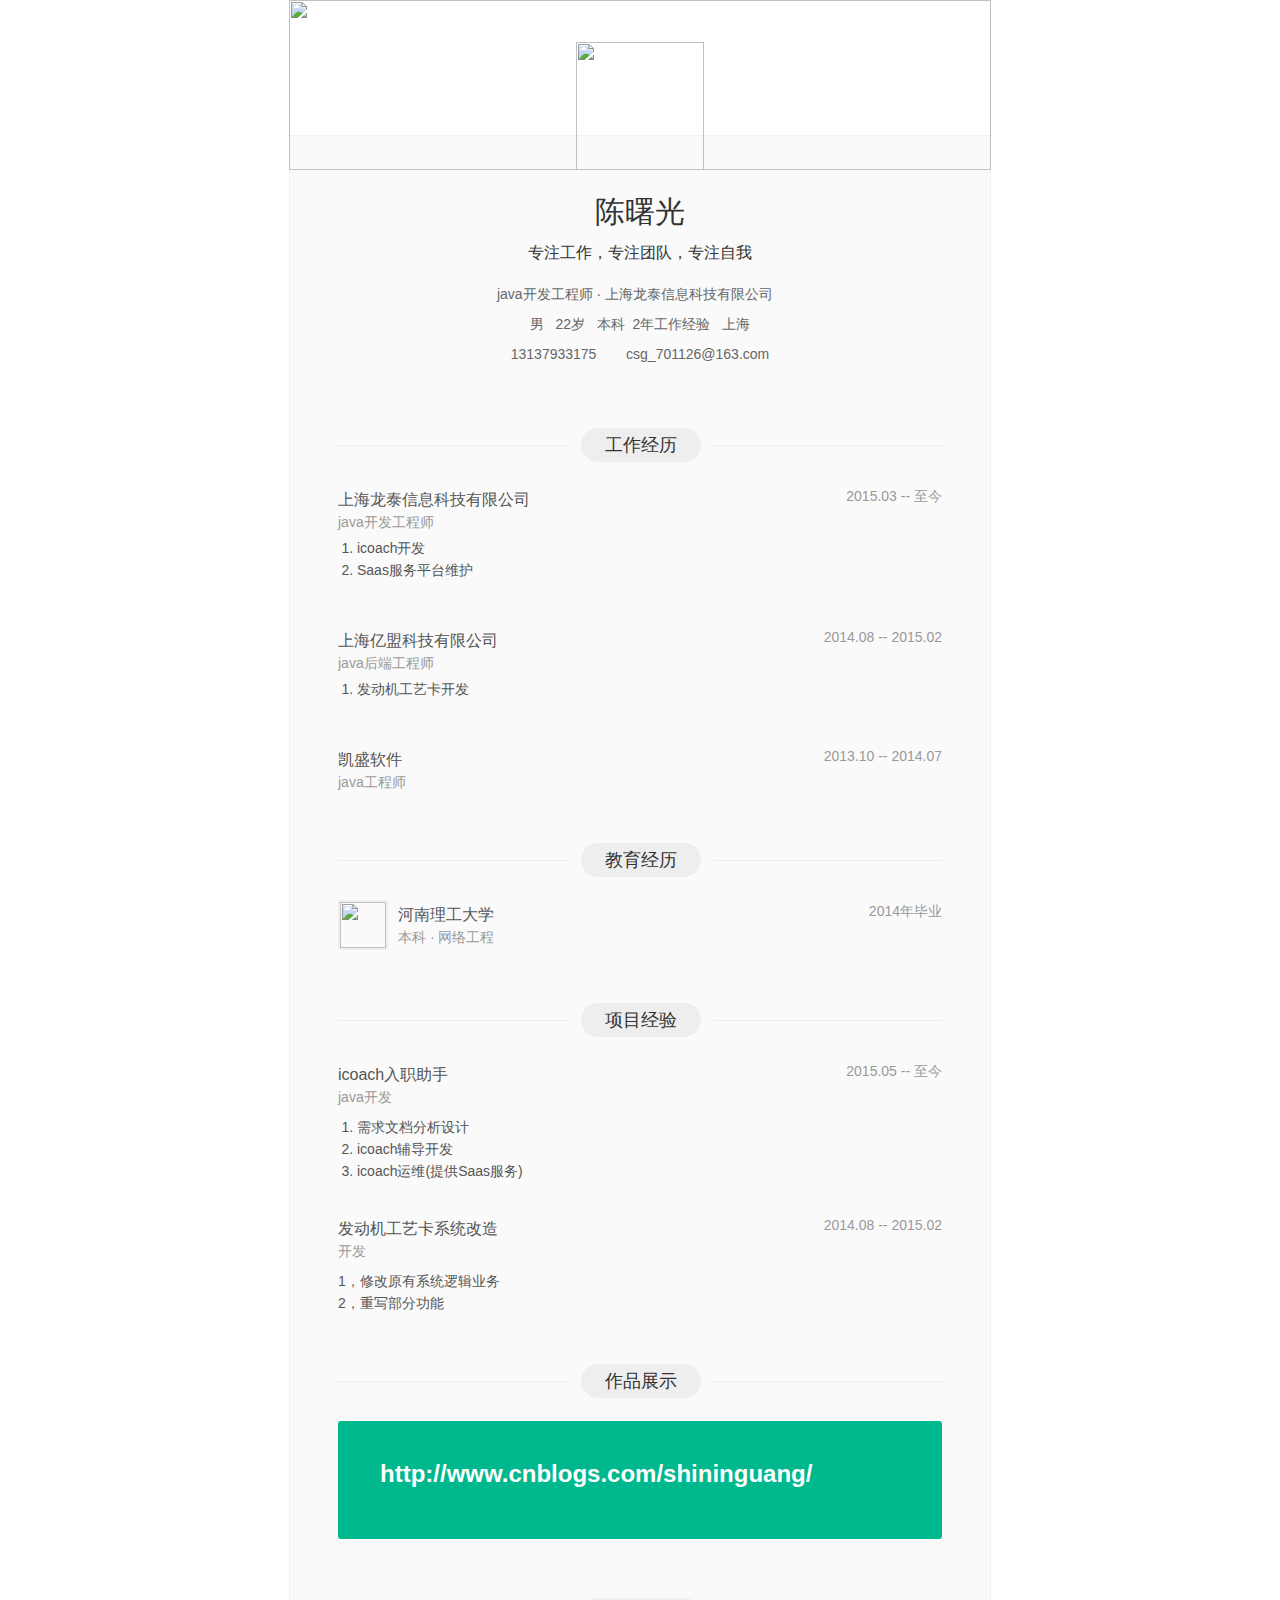
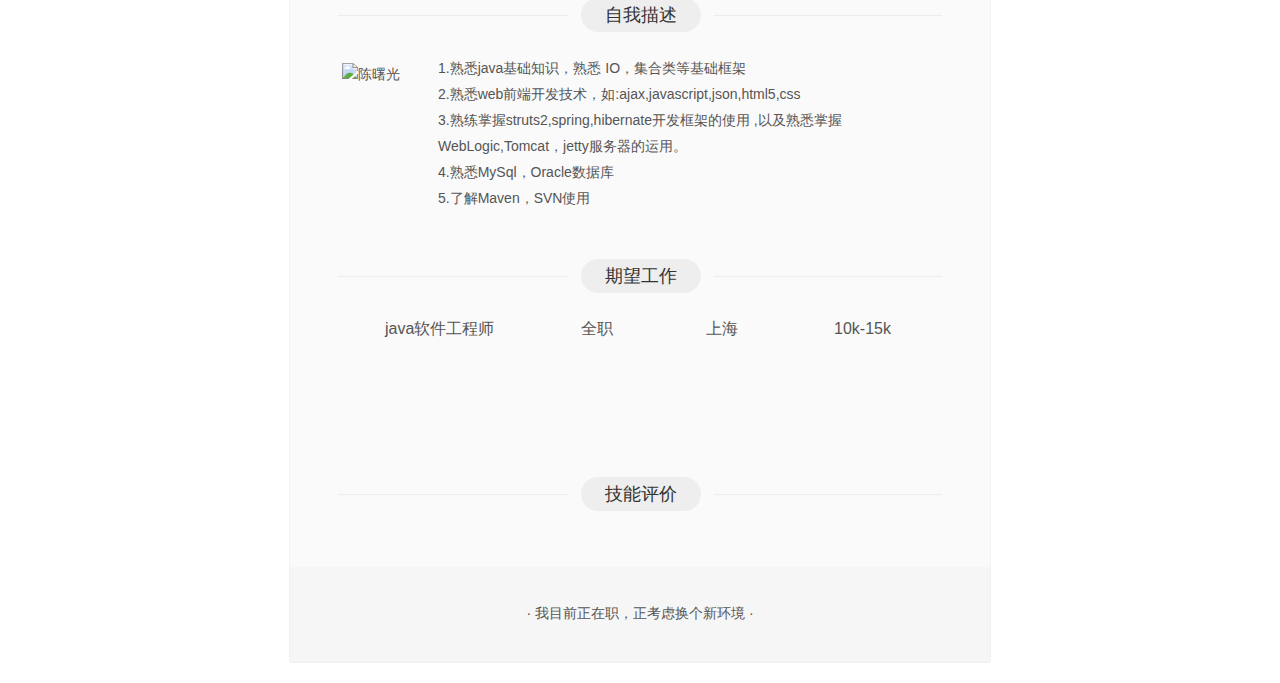
==== commit db7b9254: "Update index.html" ====
--- a/index.html
+++ b/index.html
@@ -232,10 +232,6 @@
 										<div class="mr_self_site">
                                             <a class="mr_self_sitelink" href="http://www.cnblogs.com/shininguang/" target="_blank">http://www.cnblogs.com/shininguang/</a>
 										</div>
-										<div class="mr_wo_preview olpf"><p>http://www.imooc.com/space/u/uid/204090</p>
-<p>慕课账号</p>
-<p>http://www.cnblogs.com/shininguang/</p>
-<p>博客</p></div>
 									</div>																
 								</div>
 								
@@ -326,6 +322,6 @@
 	    </div> 
 	  </div><!-- end #container -->
 	</div><!-- end #body -->
-	<script src="javascript/resume.js" type="text/javascript"></script>
+	<script src="javascripts/resume.js" type="text/javascript"></script>
 </body>
 </html>
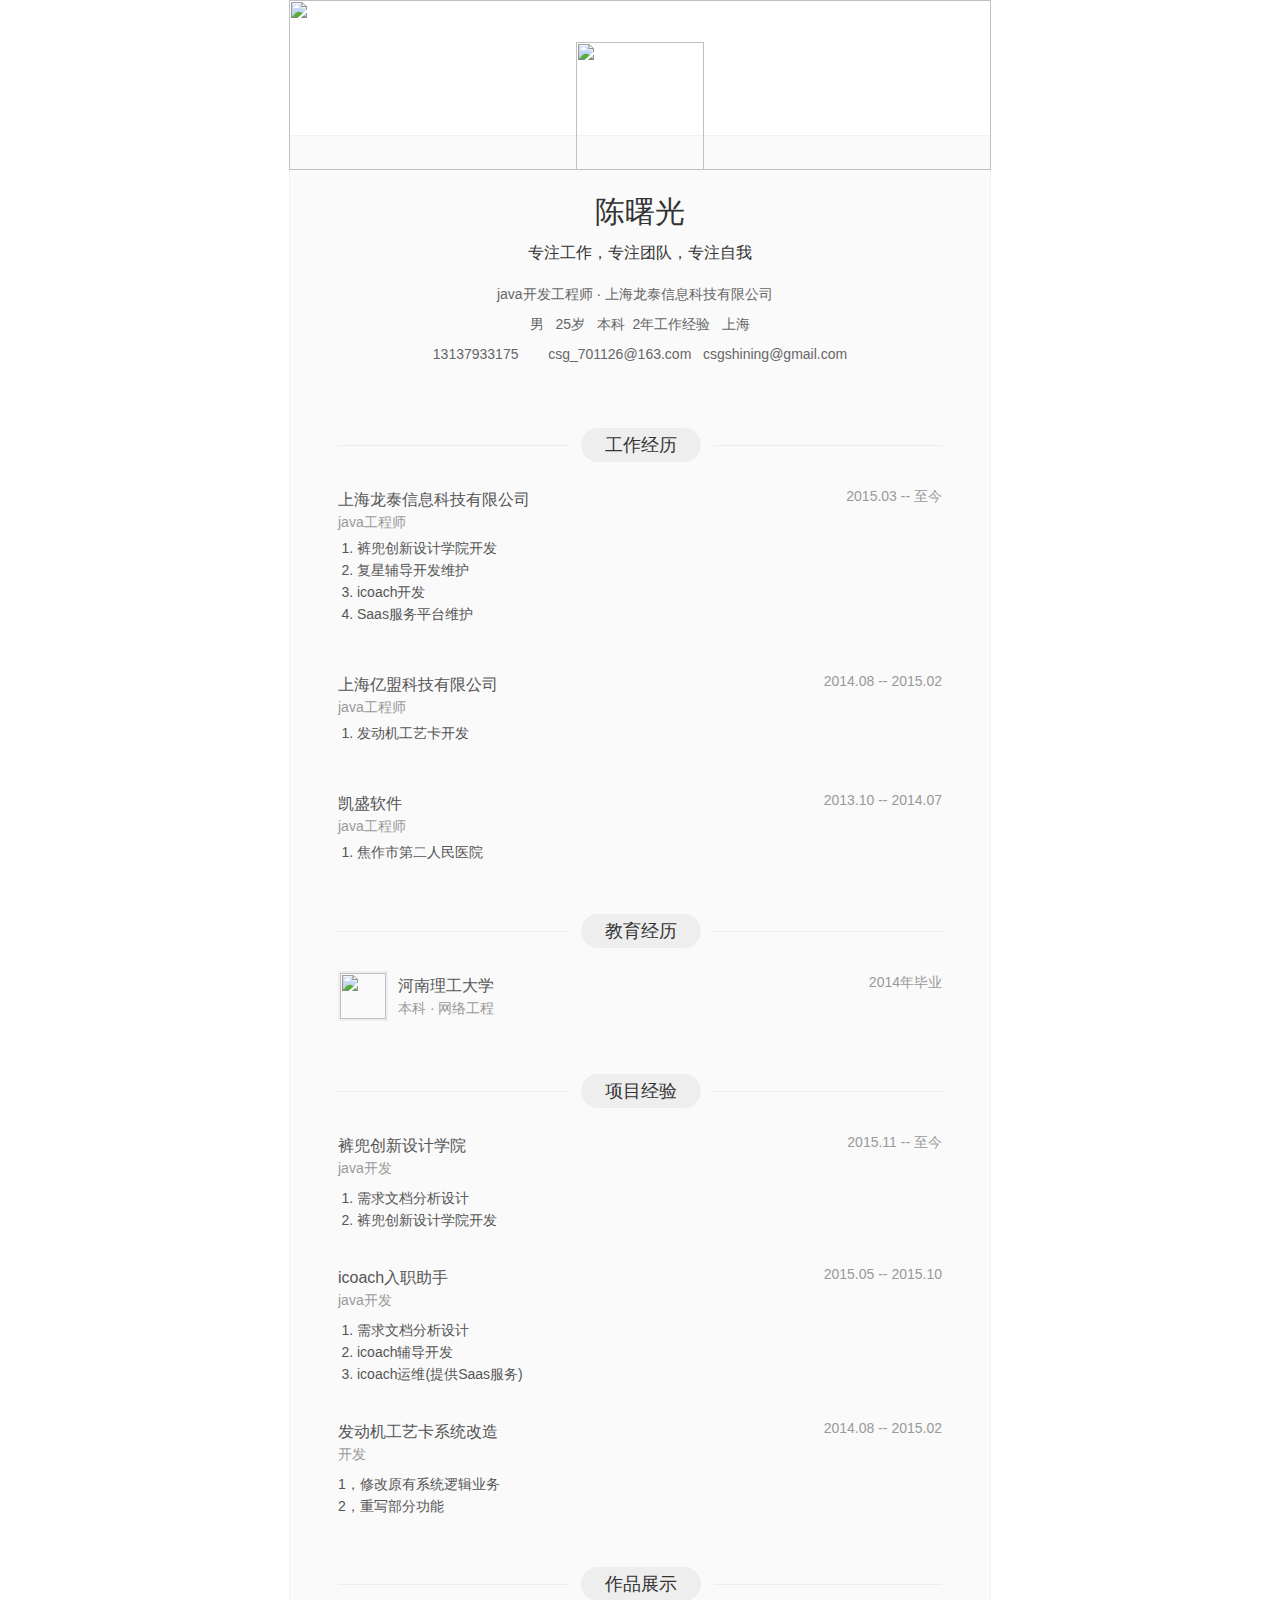
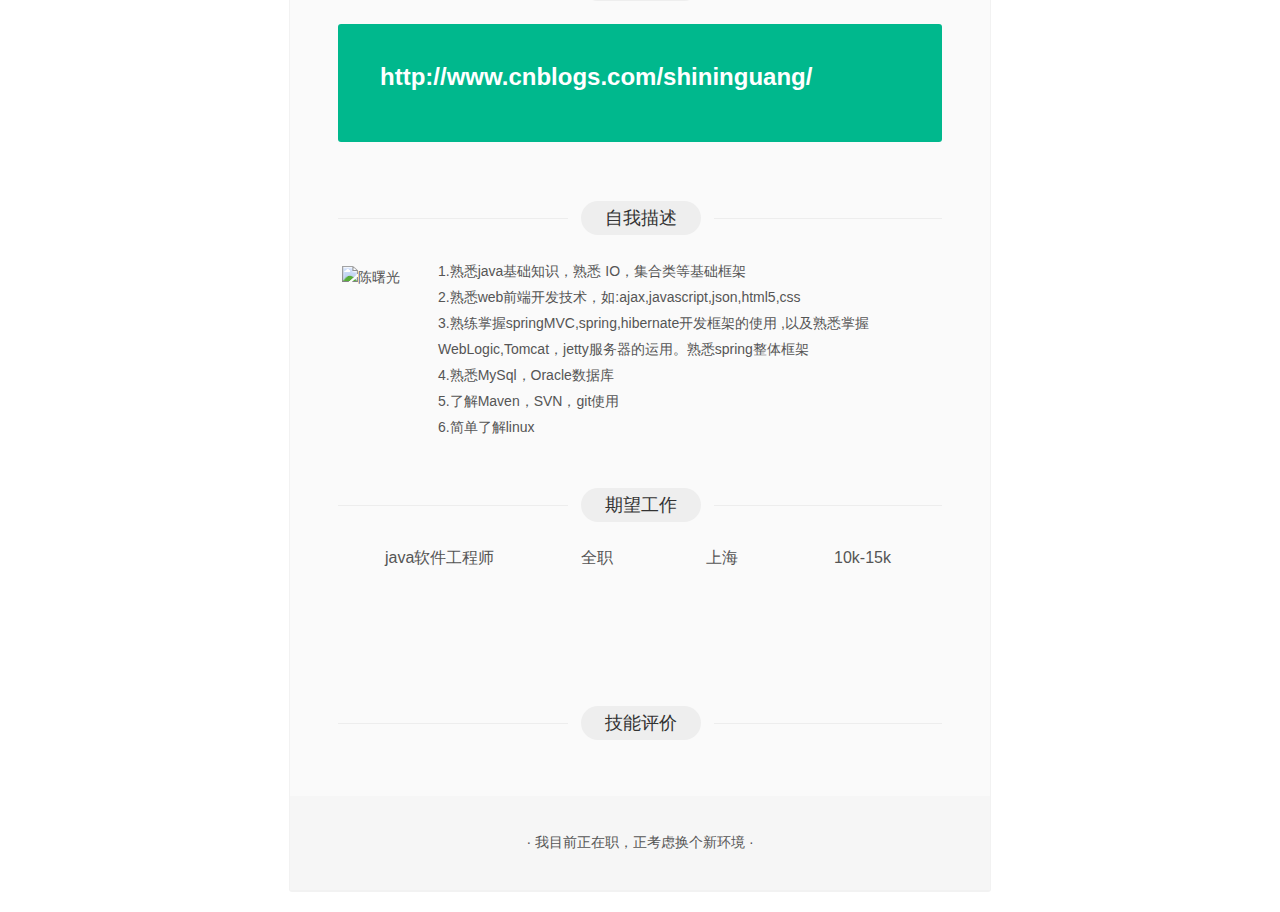
==== commit b7172a60: "first change" ====
--- a/index.html
+++ b/index.html
@@ -40,12 +40,13 @@
 								<!-- 否则根据用户是否是应届毕业生区分用户的身份 -->
 						</div>						
 						<div class="info_t">
-							<span class="base_info"><i></i>男&nbsp;&nbsp;&nbsp;22岁&nbsp;&nbsp;&nbsp;本科
+							<span class="base_info"><i></i>男&nbsp;&nbsp;&nbsp;25岁&nbsp;&nbsp;&nbsp;本科
 							<span class="job_span">&nbsp;2年工作经验</span><span class="birth_span dn">1992.10年出生</span>&nbsp;&nbsp;&nbsp;上海</span>
 						</div>
 						<div class="info_b">
 							<span class="mobile"><i></i>13137933175</span>&nbsp;&nbsp;
-							<span class="email"><i></i>csg_701126@163.com</span>
+							<span class="email"><i></i>csg_701126@163.com</span>&nbsp;&nbsp;
+							<span class="email"><i></i>csgshining@gmail.com</span>
 						</div>
 						<div class="mr_sns">
 						<!--   -------------------社交账号     -----------------       -->
@@ -72,7 +73,7 @@
 									<div class="mr_content_l">
 										<div class="l2">
 											<h4>上海龙泰信息科技有限公司</h4>
-											<span>java开发工程师</span>
+											<span>java工程师</span>
 										</div>
 									</div>
 									<div class="mr_content_r">
@@ -82,9 +83,11 @@
 								
 								<div class="mr_content_m olpf">
 									<ol>
- <li>icoach开发</li>
- <li>Saas服务平台维护</li>
-</ol>
+									 <li>裤兜创新设计学院开发</li>
+									 <li>复星辅导开发维护</li>
+									 <li>icoach开发</li>
+									 <li>Saas服务平台维护</li>
+									</ol>
 								</div>	
 								</div>
 								<div class="mr_jobe_list">
@@ -92,7 +95,7 @@
 									<div class="mr_content_l">
 										<div class="l2">
 											<h4>上海亿盟科技有限公司</h4>
-											<span>java后端工程师</span>
+											<span>java工程师</span>
 										</div>
 									</div>
 									<div class="mr_content_r">
@@ -118,6 +121,11 @@
 										<span>2013.10 -- 2014.07</span>
 									</div>							
 								</div>
+								<div class="mr_content_m olpf">
+									<ol>
+									 <li>焦作市第二人民医院</li>
+									</ol>
+								</div>	
 								
 								</div>
 							</div>
@@ -169,6 +177,30 @@
 								</div>
 							</div>
 							<div class="mr_moudle_content" id="projectList">
+							
+							<div class="mr_jobe_list">
+								<div class="clearfixs">
+									<div class="mr_content_l">
+										<div class="l2">
+											<a class="projectTitle nourl">裤兜创新设计学院</a>
+											<p>java开发</p>
+										</div>
+									</div>
+									
+									<div class="mr_content_r">
+										<span>2015.11 -- 至今</span>
+									</div>							
+								</div>
+								<div class="mr_content_m olpf">
+									<ol>
+									 <li>需求文档分析设计</li>
+									 <li>裤兜创新设计学院开发</li>
+									</ol>
+								</div>	
+								</div>	
+							
+							
+							
 								<div class="mr_jobe_list">
 								<div class="clearfixs">
 									<div class="mr_content_l">
@@ -179,7 +211,7 @@
 									</div>
 									
 									<div class="mr_content_r">
-										<span>2015.05 -- 至今</span>
+										<span>2015.05 -- 2015.10</span>
 									</div>							
 								</div>
 								<div class="mr_content_m olpf">
@@ -255,7 +287,7 @@
 									<img src="http://www.lagou.com/image1/M00/06/23/CgYXBlTUe4uAPsIrAAAg6RRURH0422.png" alt="陈曙光"/>
 								</div>	
 								<div class="mr_self_r">
-									<p>1.熟悉java基础知识，熟悉 IO，集合类等基础框架 <br />2.熟悉web前端开发技术，如:ajax,javascript,json,html5,css <br />3.熟练掌握struts2,spring,hibernate开发框架的使用 ,以及熟悉掌握WebLogic,Tomcat，jetty服务器的运用。 <br />4.熟悉MySql，Oracle数据库<br />5.了解Maven，SVN使用</p> 								
+									<p>1.熟悉java基础知识，熟悉 IO，集合类等基础框架 <br />2.熟悉web前端开发技术，如:ajax,javascript,json,html5,css <br />3.熟练掌握springMVC,spring,hibernate开发框架的使用 ,以及熟悉掌握WebLogic,Tomcat，jetty服务器的运用。熟悉spring整体框架 <br />4.熟悉MySql，Oracle数据库<br />5.了解Maven，SVN，git使用<br />6.简单了解linux</p> 								
 								</div>														
 							</div>						
 						</div>
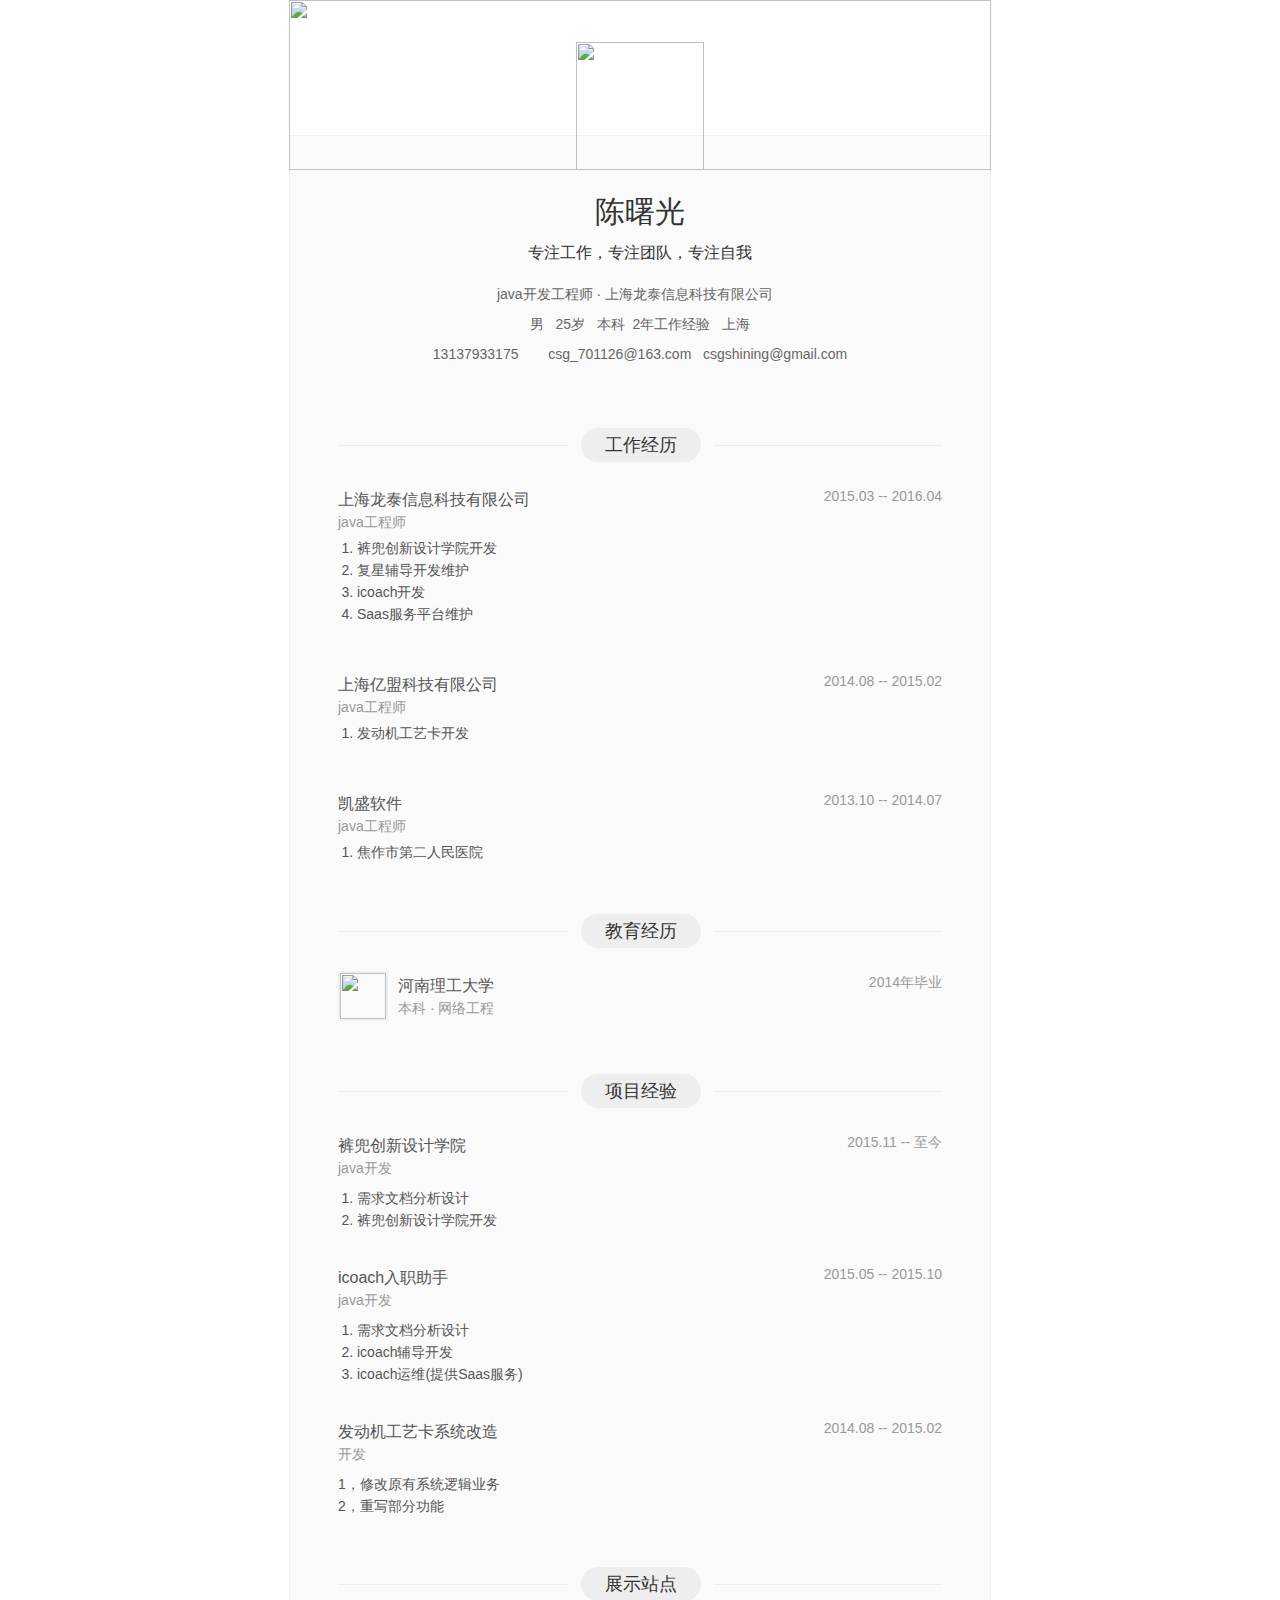
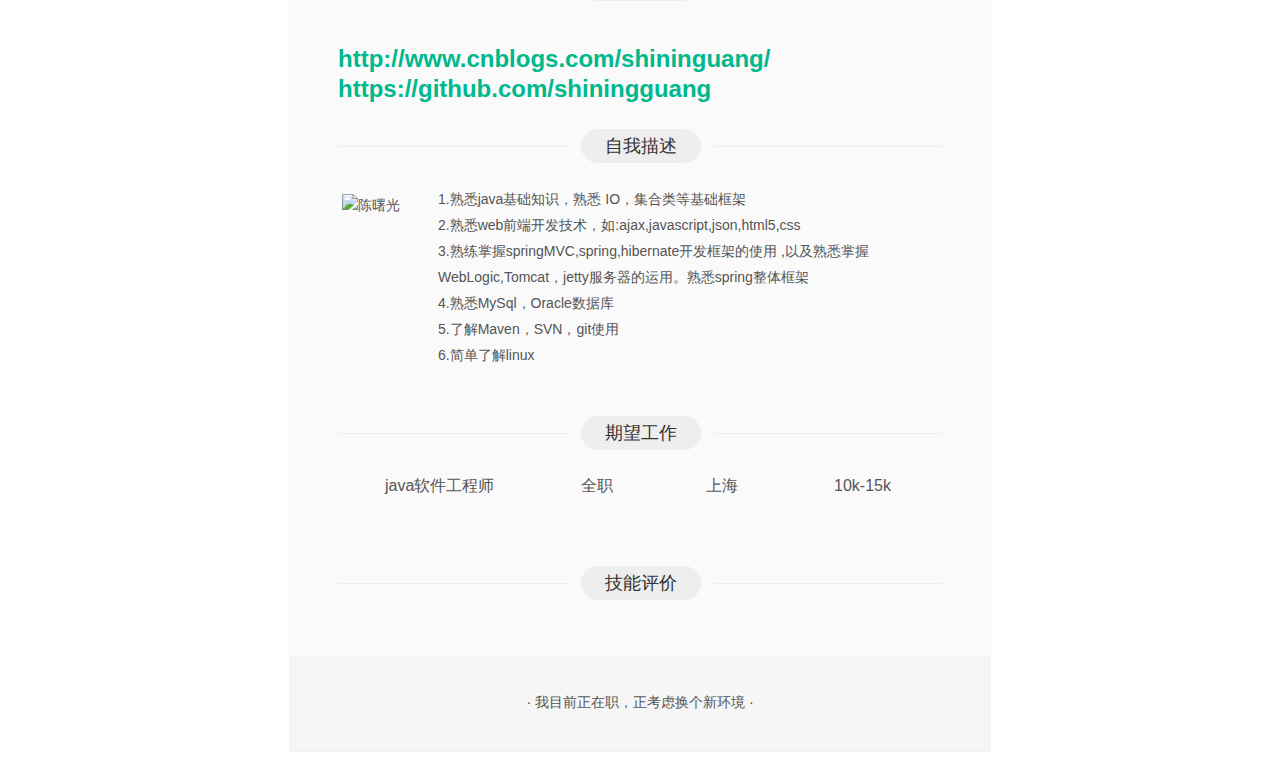
==== commit f3b91e4f: "添加github链接，修改一两个样式" ====
--- a/index.html
+++ b/index.html
@@ -77,7 +77,7 @@
 										</div>
 									</div>
 									<div class="mr_content_r">
-										<span>2015.03 -- 至今</span>
+										<span>2015.03 -- 2016.04</span>
 									</div>							
 								</div>
 								
@@ -249,13 +249,13 @@
 							<div class="mr_moudle_head clearfixs">
 								<div class="mr_head_l">
 									<div class="mr_title">
-										<span class="mr_title_l"></span><span class="mr_title_c">作品展示</span><span class="mr_title_r"></span>
+										<span class="mr_title_l"></span><span class="mr_title_c">展示站点</span><span class="mr_title_r"></span>
 									</div>
 								</div>
 							</div>
 							<div class="mr_moudle_content">
 								<div class="mr_work_online">
-									<div class="mr_wo_show">
+									<div> <!--class="mr_wo_show"-->
 										<div>
 											<div class="mr_c_r_t">
 												&nbsp;
@@ -264,6 +264,9 @@
 										<div class="mr_self_site">
                                             <a class="mr_self_sitelink" href="http://www.cnblogs.com/shininguang/" target="_blank">http://www.cnblogs.com/shininguang/</a>
 										</div>
+										<div class="mr_self_site">
+                                            <a class="mr_self_sitelink" href="https://github.com/shiningguang" target="_blank">https://github.com/shiningguang</a>
+                                                                                </div>
 									</div>																
 								</div>
 								
@@ -313,7 +316,7 @@
 										<li class="mr_jobrange_li" ><i></i><span class="mr_job_range" title="$!expectJobses.salarys">10k-15k</span></li>
 									</ul>
 								</div>	
-								<div class="mr_job_des">
+								<div> <!--class="mr_job_des"-->
 									<i class="mr_job_t"></i>
 									<i class="mr_job_b"></i>
 									<div class="mr_expjob_content">
--- a/stylesheets/resume.css
+++ b/stylesheets/resume.css
@@ -194,7 +194,7 @@
 .mr_wo_show{padding:13px 18px 46px 42px;background-color:#00b88d;margin-bottom:38px;-moz-border-radius:3px;-webkit-border-radius:3px;border-radius:3px;}
 .mr_wo_show p{line-height:26px;color:#fff;}
 .mr_self_site{color:#fff;margin-bottom:8px;font-size:24px;}
-.mr_self_sitelink {font-weight:bold;text-decoration:none;/* display:inline-block;width:558px; */word-break:break-all;color: #fff;}
+.mr_self_sitelink {font-weight:bold;text-decoration:none;/* display:inline-block;width:558px; */word-break:break-all;color: #00b88d;}
 .mr_self_sitelink:hover{color:#fff;}
 .mr_wo_show .mr_c_r_t em{color:#50f9d2;}
 .mr_wo_show .mr_c_r_t i{background:url(http://www.lagou.com/images/myresume/icons_mr.png) -131px -115px no-repeat;}
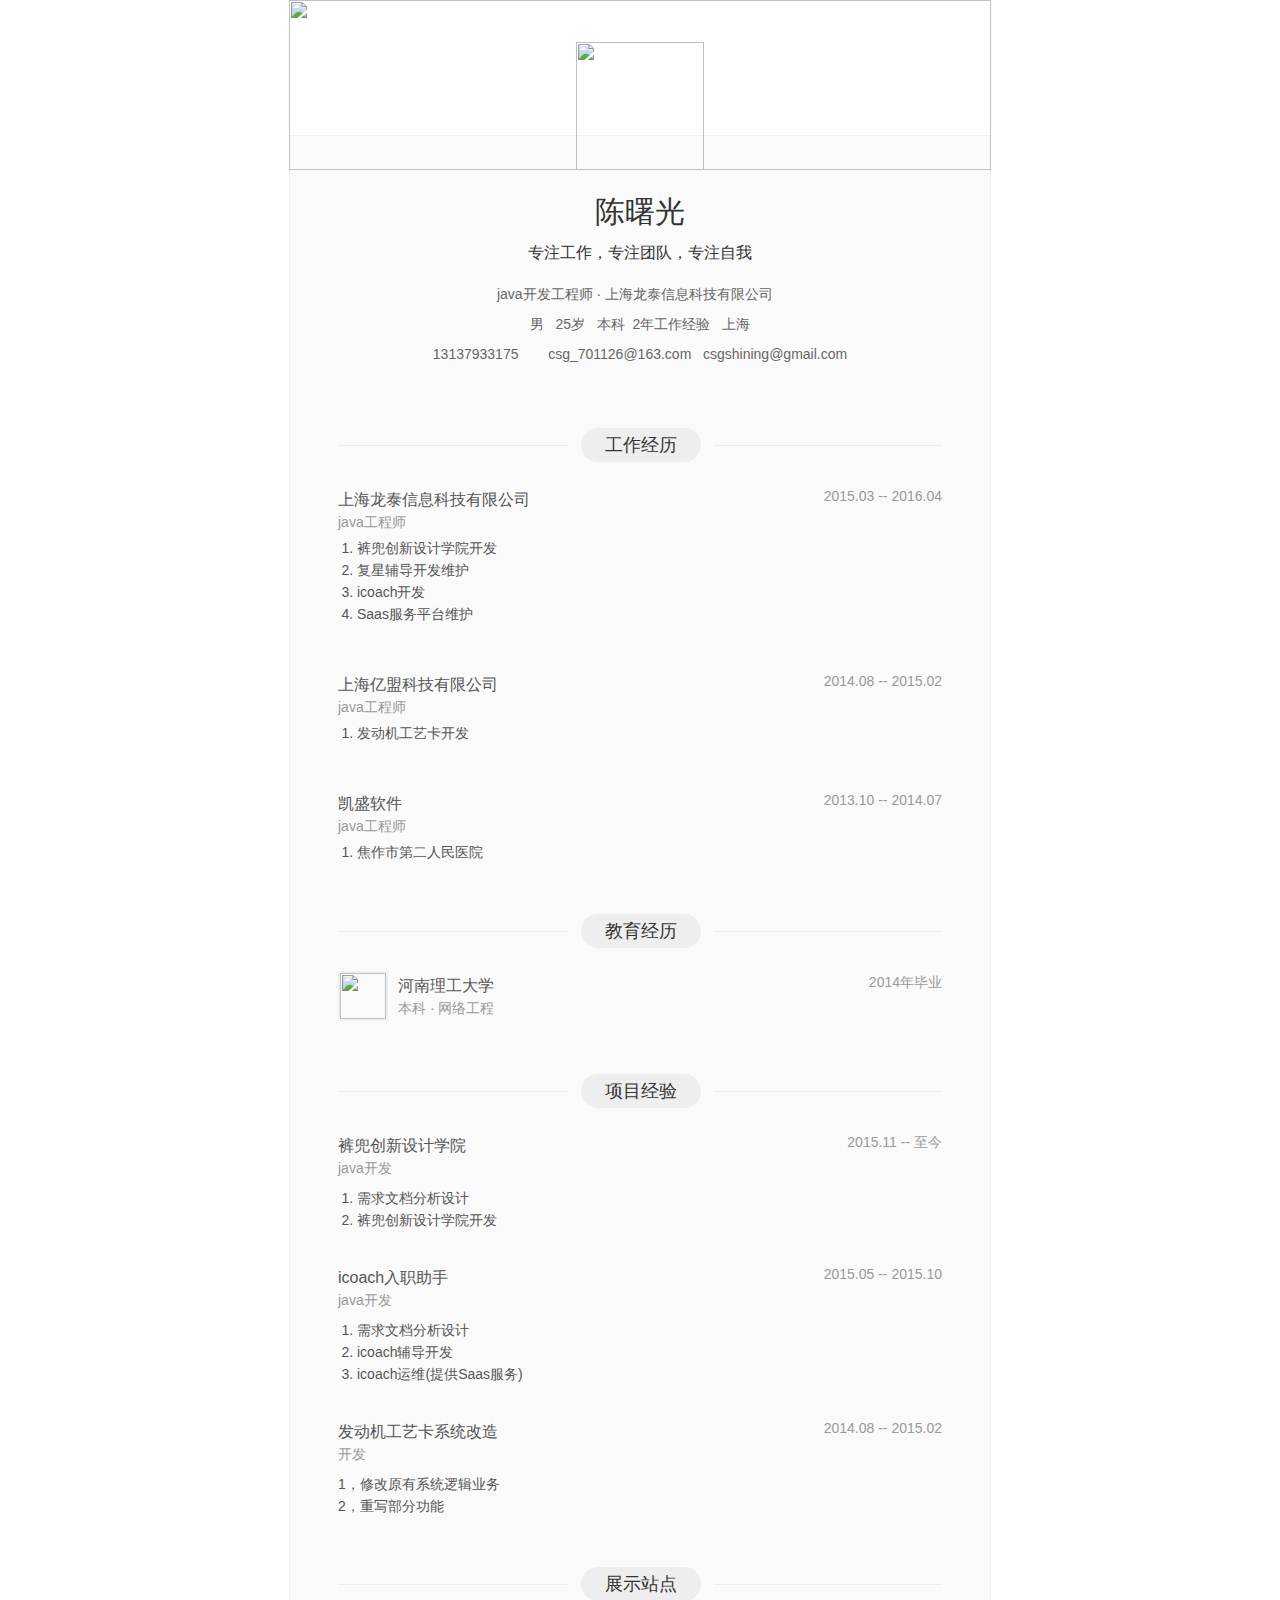
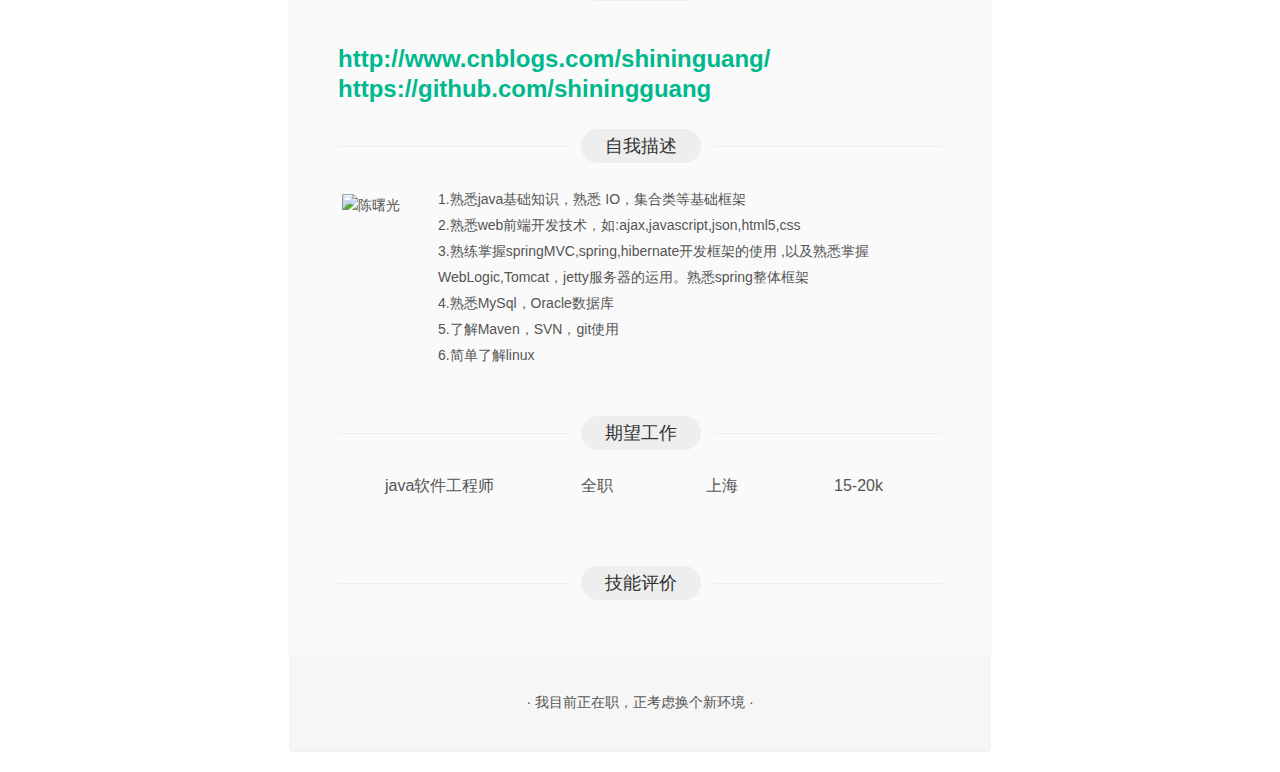
==== commit ba068536: "重新输入了期望薪资" ====
--- a/index.html
+++ b/index.html
@@ -313,7 +313,7 @@
 										<li class="mr_name_li" ><i></i><span class="mr_job_name" title="java软件工程师">java软件工程师</span></li>
 										<li class="mr_jobtype_li"> <i></i><span class="mr_job_type" title="$!expectJobses.positionType">全职</span></li>
 										<li class="mr_city_li"> <i></i><span class="mr_job_adr" title="$!expectJobses.city">上海</span></li>
-										<li class="mr_jobrange_li" ><i></i><span class="mr_job_range" title="$!expectJobses.salarys">10k-15k</span></li>
+										<li class="mr_jobrange_li" ><i></i><span class="mr_job_range" title="$!expectJobses.salarys">15-20k</span></li>
 									</ul>
 								</div>	
 								<div> <!--class="mr_job_des"-->
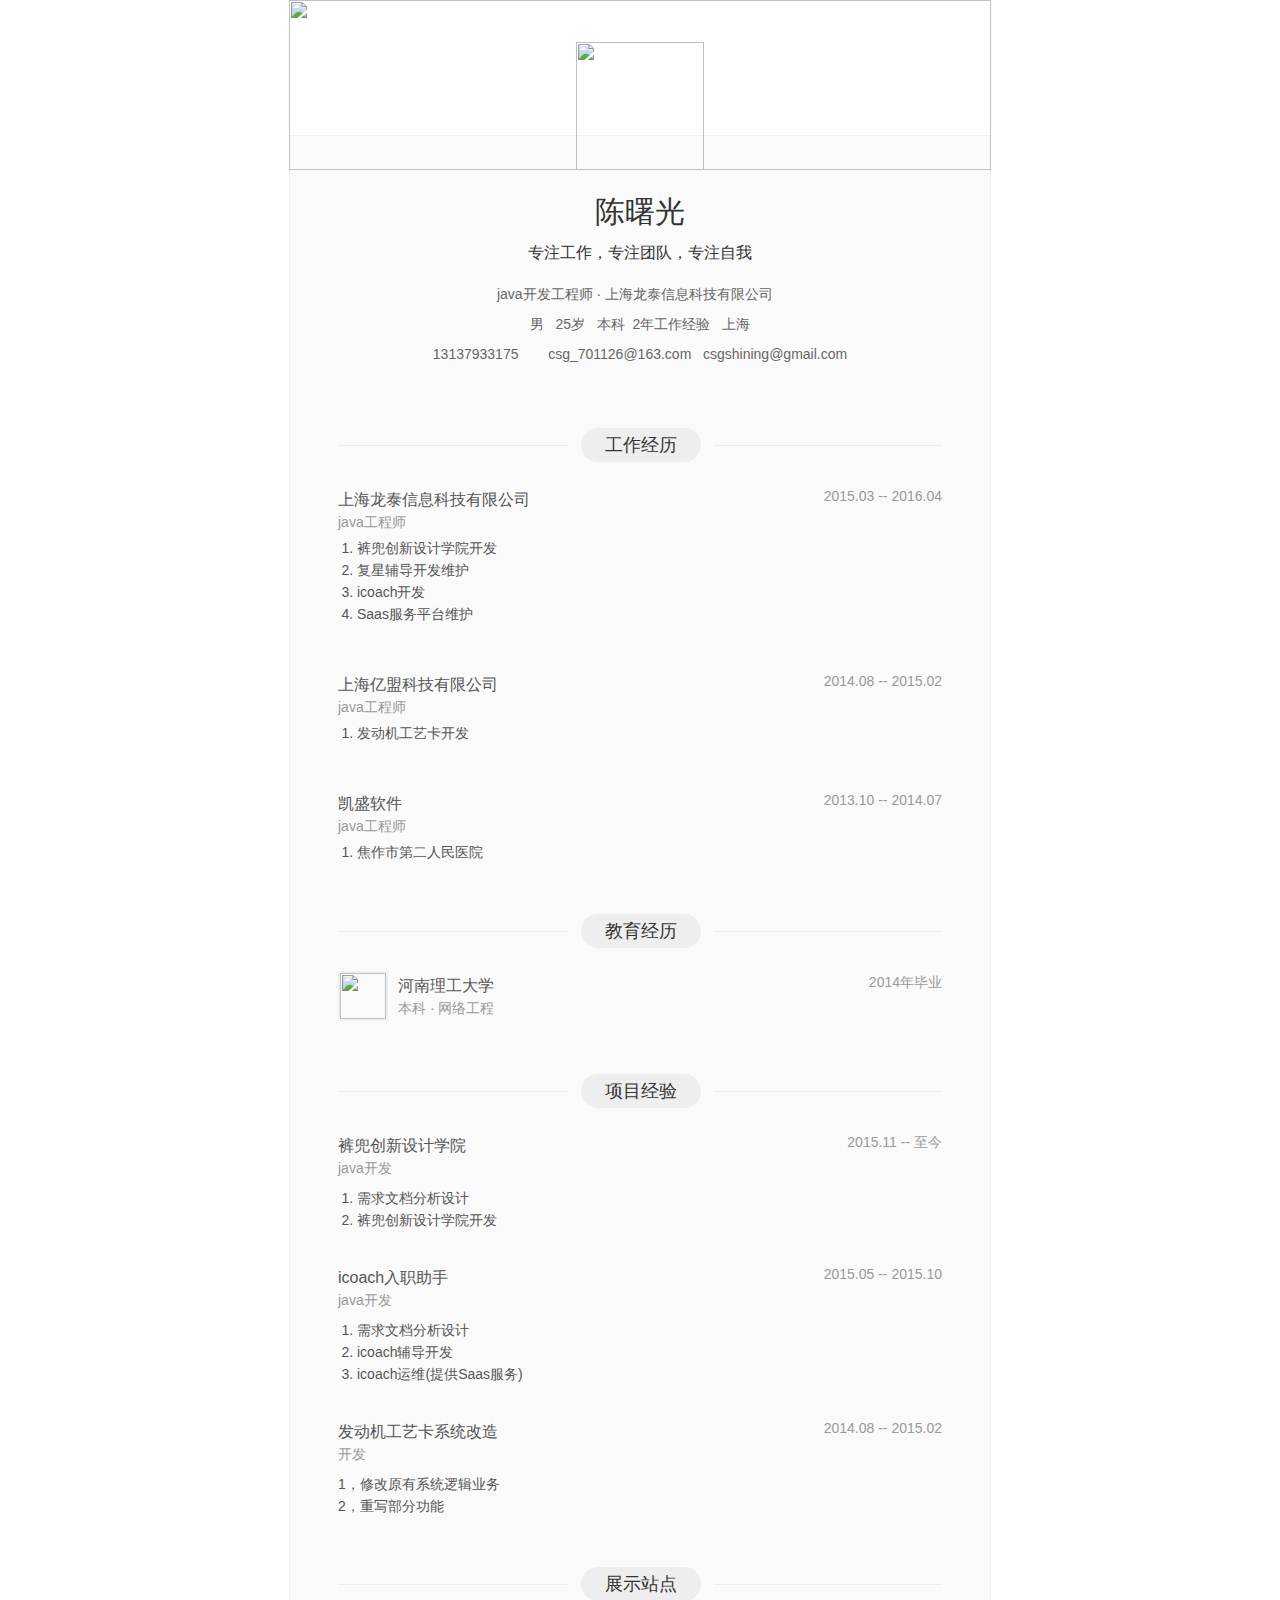
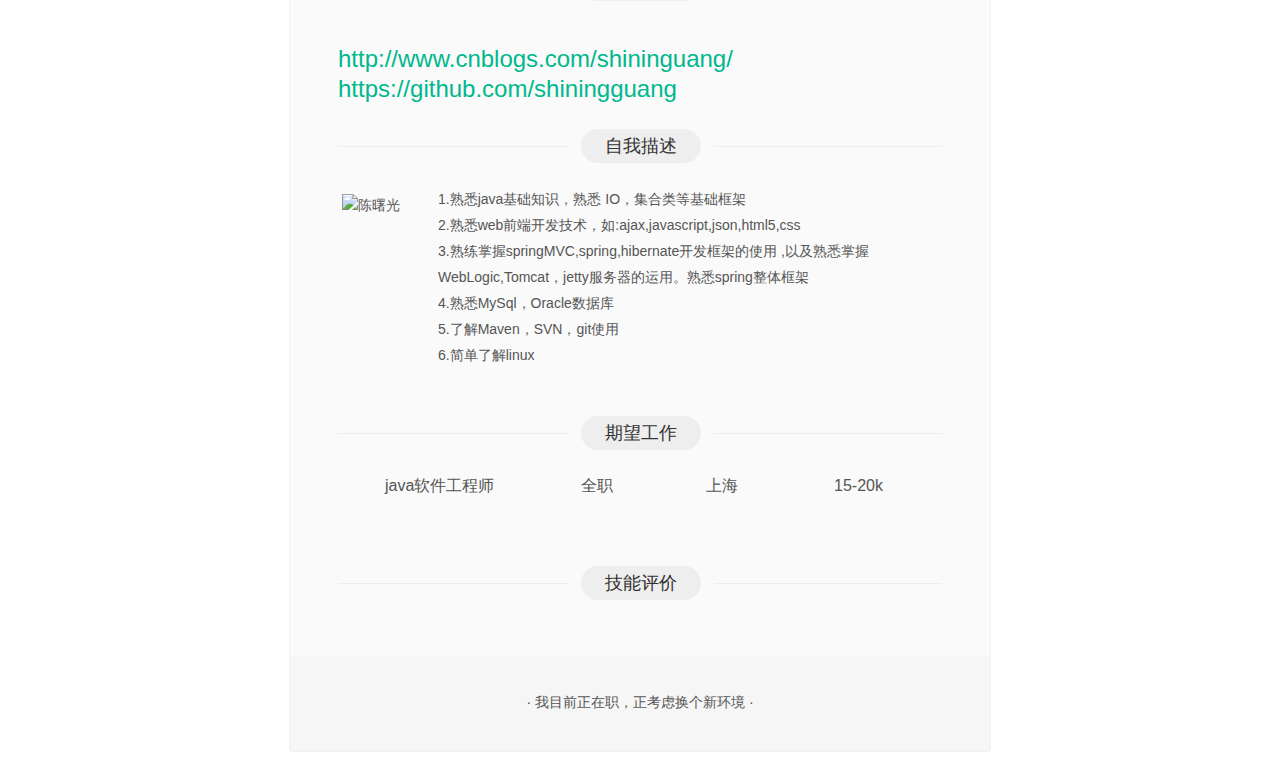
==== commit b94ce043: "调整了一下展示站点链接的 -font-weight:bold" ====
--- a/index.html
+++ b/index.html
@@ -265,7 +265,7 @@
                                             <a class="mr_self_sitelink" href="http://www.cnblogs.com/shininguang/" target="_blank">http://www.cnblogs.com/shininguang/</a>
 										</div>
 										<div class="mr_self_site">
-                                            <a class="mr_self_sitelink" href="https://github.com/shiningguang" target="_blank">https://github.com/shiningguang</a>
+                                            <a class="mr_self_sitelink"  href="https://github.com/shiningguang" target="_blank">https://github.com/shiningguang</a>
                                                                                 </div>
 									</div>																
 								</div>
--- a/stylesheets/resume.css
+++ b/stylesheets/resume.css
@@ -194,7 +194,7 @@
 .mr_wo_show{padding:13px 18px 46px 42px;background-color:#00b88d;margin-bottom:38px;-moz-border-radius:3px;-webkit-border-radius:3px;border-radius:3px;}
 .mr_wo_show p{line-height:26px;color:#fff;}
 .mr_self_site{color:#fff;margin-bottom:8px;font-size:24px;}
-.mr_self_sitelink {font-weight:bold;text-decoration:none;/* display:inline-block;width:558px; */word-break:break-all;color: #00b88d;}
+.mr_self_sitelink {text-decoration:none;/* display:inline-block;width:558px; */word-break:break-all;color: #00b88d;}
 .mr_self_sitelink:hover{color:#fff;}
 .mr_wo_show .mr_c_r_t em{color:#50f9d2;}
 .mr_wo_show .mr_c_r_t i{background:url(http://www.lagou.com/images/myresume/icons_mr.png) -131px -115px no-repeat;}
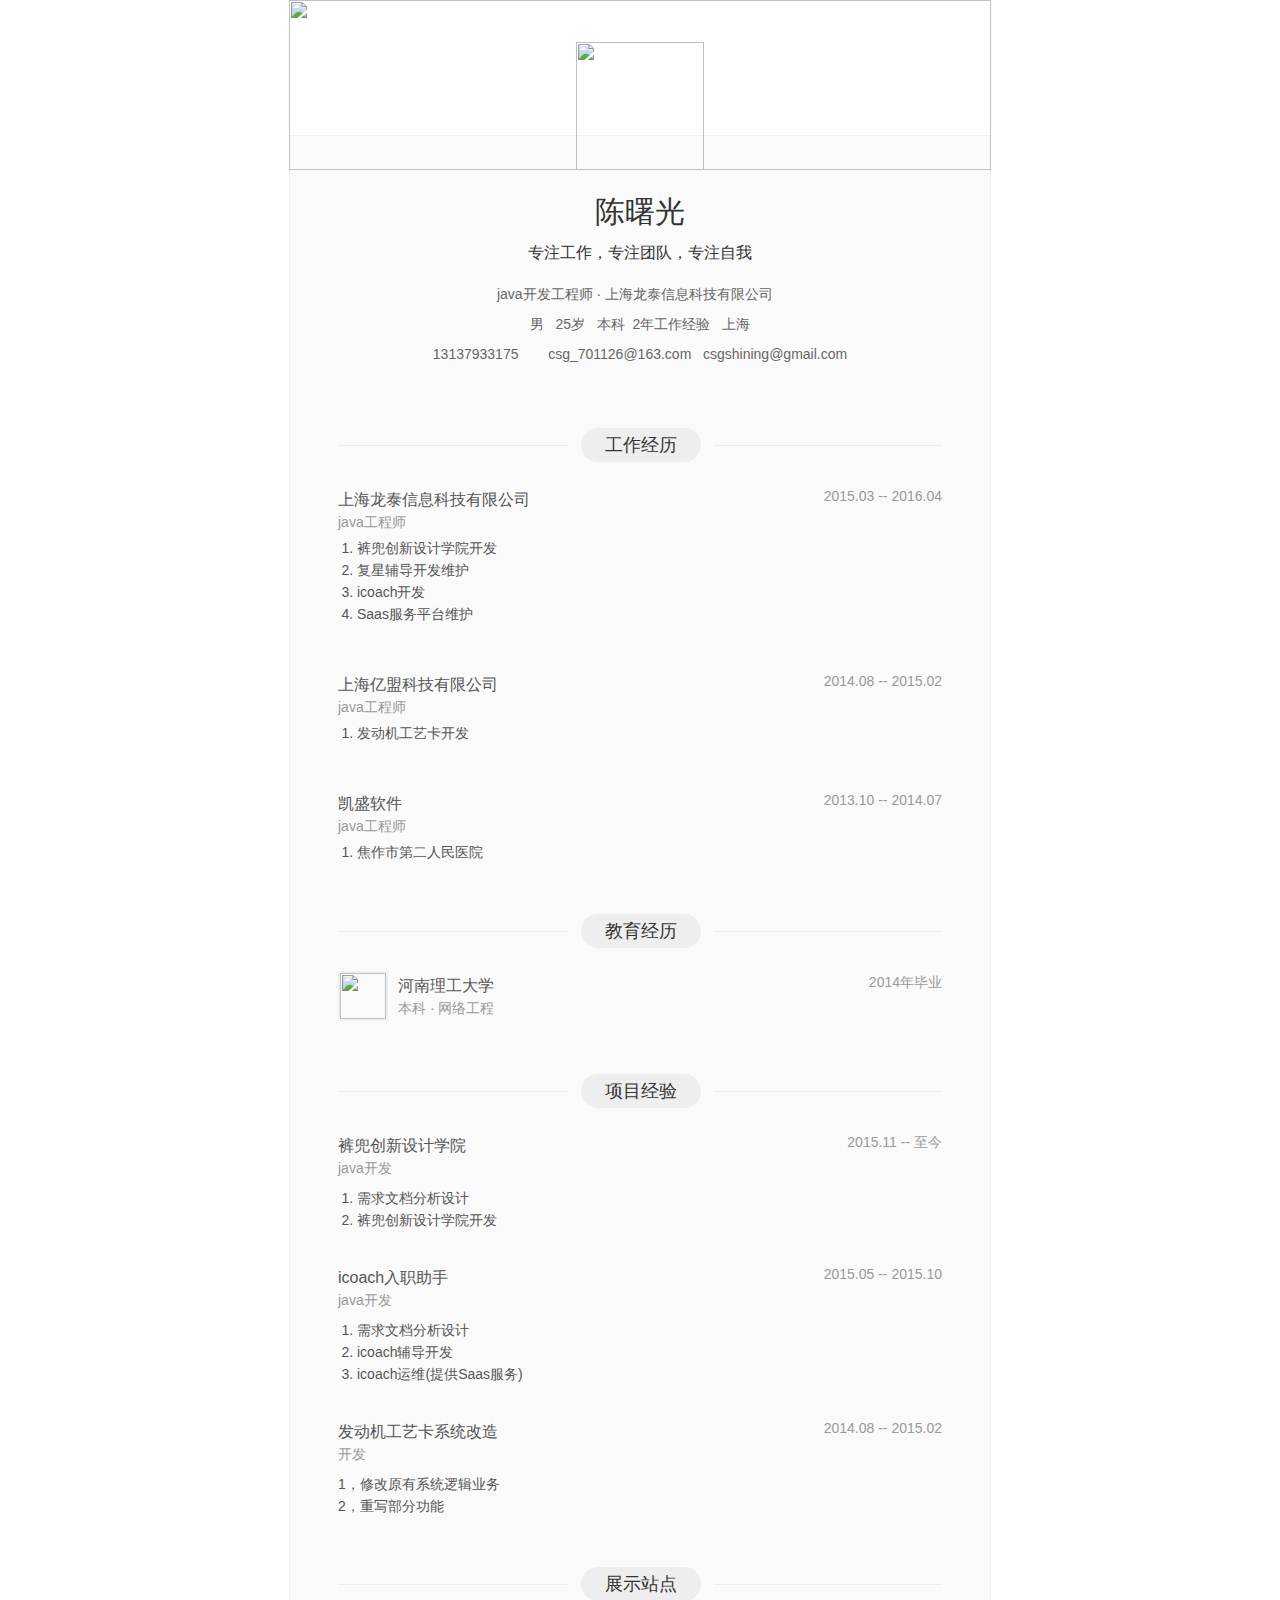
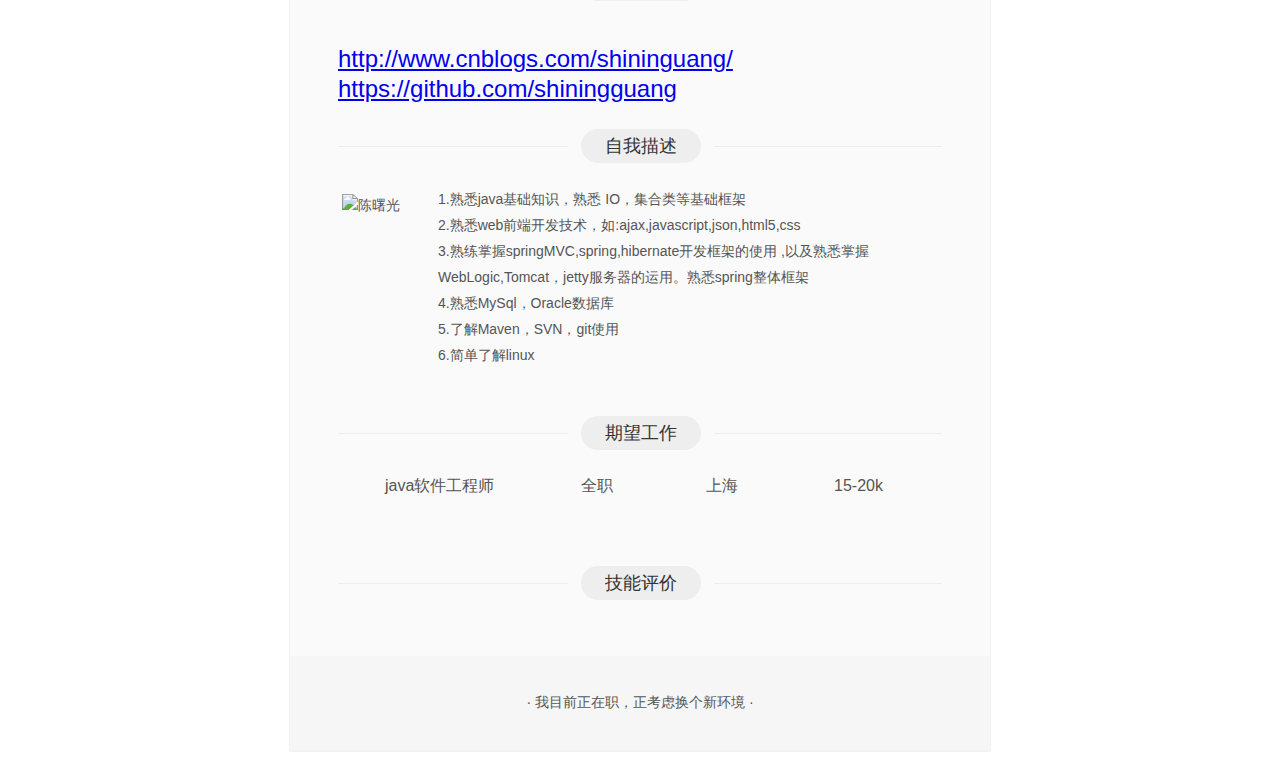
==== commit 2dc46fae: "删除站点展示中链接的样式class" ====
--- a/index.html
+++ b/index.html
@@ -262,10 +262,10 @@
 											</div>	
 										</div>
 										<div class="mr_self_site">
-                                            <a class="mr_self_sitelink" href="http://www.cnblogs.com/shininguang/" target="_blank">http://www.cnblogs.com/shininguang/</a>
+                                            <a href="http://www.cnblogs.com/shininguang/" target="_blank">http://www.cnblogs.com/shininguang/</a>
 										</div>
 										<div class="mr_self_site">
-                                            <a class="mr_self_sitelink"  href="https://github.com/shiningguang" target="_blank">https://github.com/shiningguang</a>
+                                            <a href="https://github.com/shiningguang" target="_blank">https://github.com/shiningguang</a>
                                                                                 </div>
 									</div>																
 								</div>
